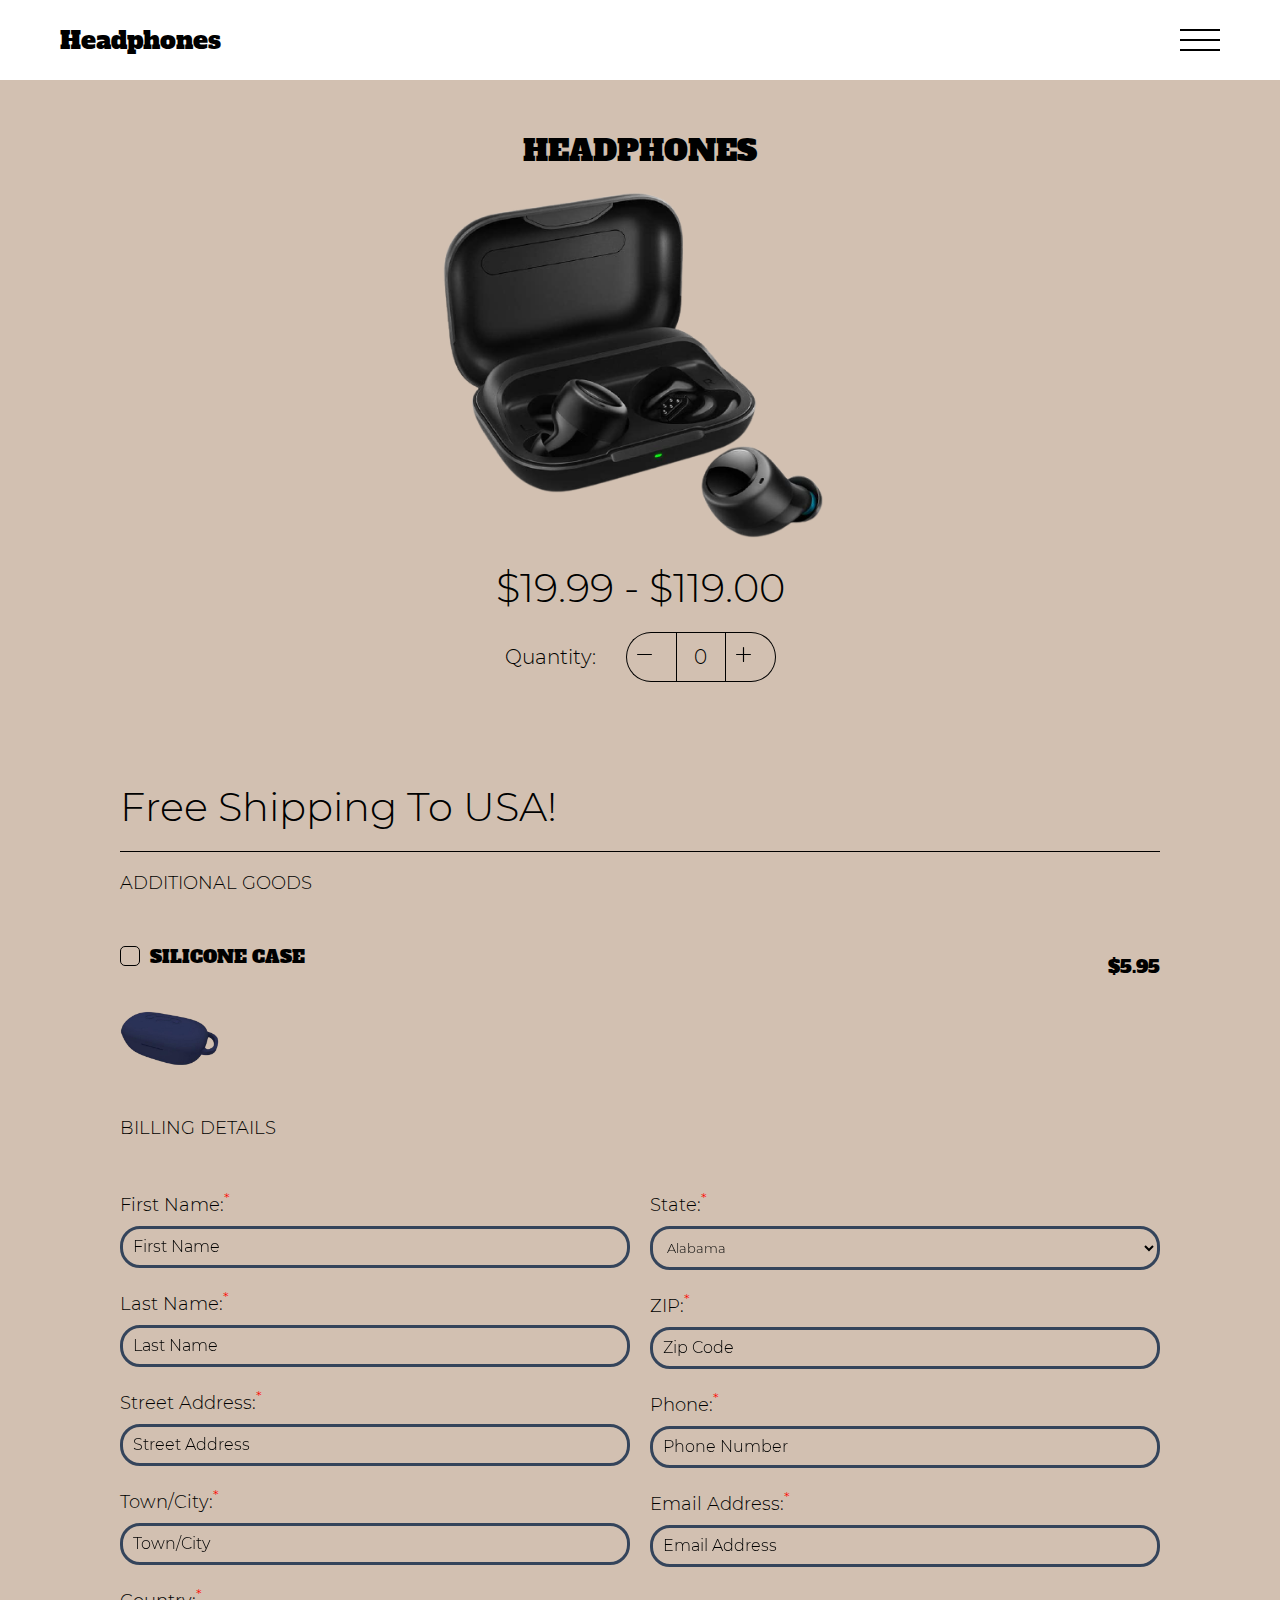
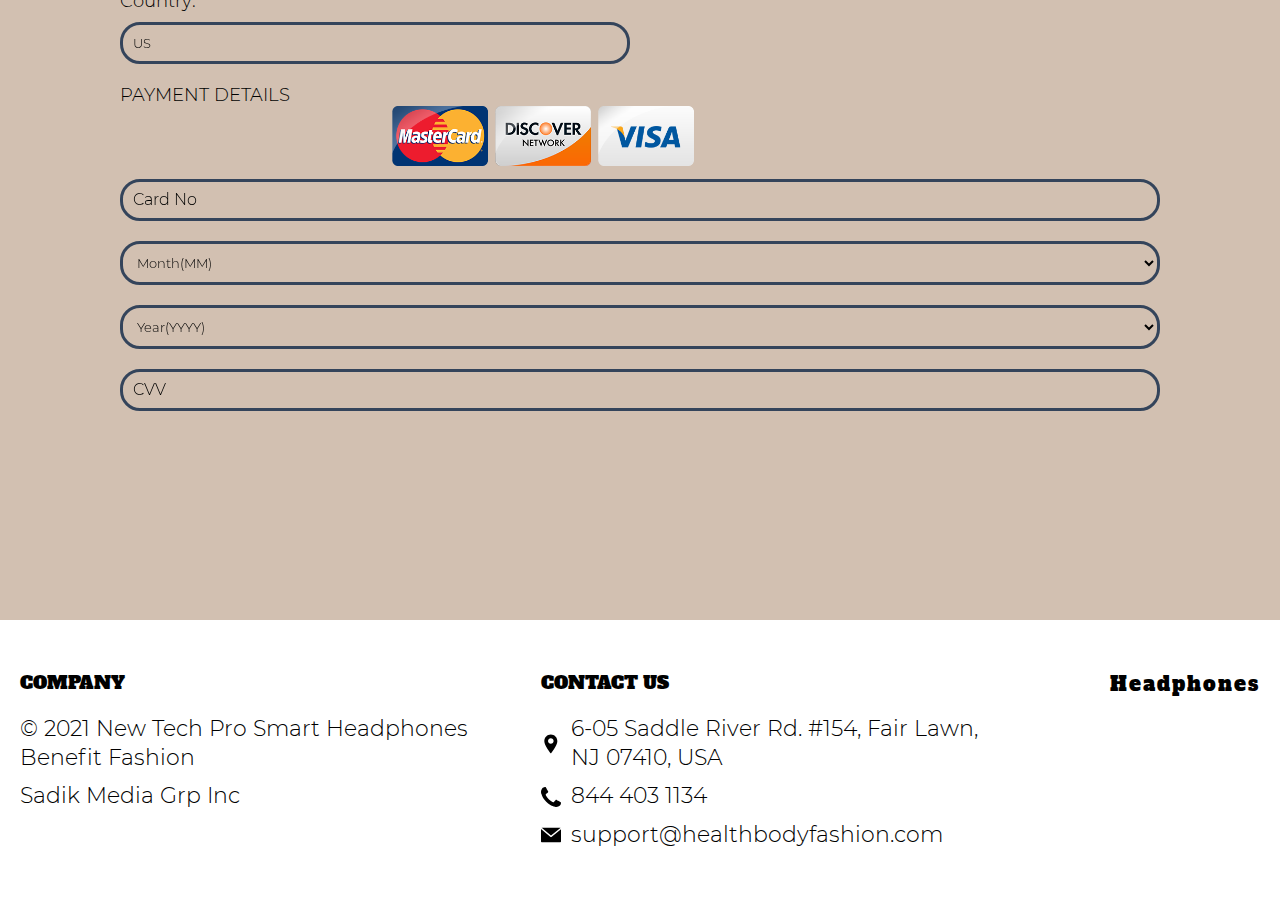
==== buy.html @ 6a96fecc "+" ====
<!DOCTYPE html>
<html lang="en">
  <head>
    <meta charset="UTF-8" />
    <meta http-equiv="X-UA-Compatible" content="IE=edge" />
    <meta name="viewport" content="width=device-width, initial-scale=1.0" />
    <link rel="stylesheet" href="./css/style.css" />
    <title>Headphones</title>
  </head>

  <body>
    <div class="popup__overlay js_popup__overlay">
      <div class="popup">
        <div class="popup-content js_popup-content" data-id="terms">
          <div class="popup-content__top">
            <h1 class="sub-title">Terms & Conditions</h1>
            <button
              class="popup-content__btn js_popup-content-btn"
              data-btn="terms"
            >
              <span></span>
            </button>
          </div>
          <p class="text mb-0">
            <span class="bold">Shipping Prices</span>
          </p>
          <p class="text terms__text-sm-mb">
            <span class="bold">Silicone case</span>
            - $5.95
          </p>
          <p class="text mb-0">
            <span class="bold">Product Prices</span>
          </p>
          <p class="text mb-0">
            <span class="bold">1x New Headphones Fashion</span> - $19.99
      
          </p>
          <p class="text mb-0">
            <span class="bold">2x New Headphones Fashion</span> - $24.99
      
          </p>
          <p class="text mb-0">
            <span class="bold">3x New Headphones Fashion</span> - $35.32
      
          </p>
          <p class="text mb-0">
            <span class="bold">4x New Headphones Fashion</span> - $39.99
      
          </p>
          <p class="text mb-0">
            <span class="bold">5x New Headphones Fashion</span> - $43.98
      
          </p>
          <p class="text mb-0">
            <span class="bold">6x New Headphones Fashion</span> - $49.95
      
          </p>
          <p class="text mb-0">
            <span class="bold">7x New Headphones Fashion</span> - $69.99
      
          </p>
          <p class="text mb-0">
            <span class="bold">8x New Headphones Fashion</span> - $79.99
      
          </p>
          <p class="text mb-0">
            <span class="bold">9x New Headphones Fashion</span> - $84.41
      
          </p>
          <p class="text mb-0">
            <span class="bold">10x New Headphones Fashion</span> - $89.99
      
          </p>
          <p class="text mb-0">
            <span class="bold">11x New Headphones Fashion</span> - $109.00
        
          </p>
          <p class="text terms__text-sm-mb">
            <span class="bold">12x New Headphones Fashion</span> - $119.00
        
          </p>

          <p class="text terms__text--mb">
            You will see a charge from newtechprosmartwatchfa on your bank
            statement. Our Customer Service department reserves the right to
            offer promo codes for varied price points.
          </p>
          <p class="policy__subtitle">Member User Agreement</p>
          <p class="text">
            By placing an order through this website, you agree to the terms and
            conditions set for the below. Please read through these terms
            carefully before placing your order and print a copy for future
            reference. Please also read our Privacy Policy regarding personal
            information provided by you, which is incorporated herein by
            reference.
          </p>
          <p class="text">
            This website is operated by New Headphones Fashion. Throughout the
            site, the terms “we”, “us” and “our” refer to New Headphones
            Fashion. Beyond Perfect Pair Active Pro Health Tech offers this
            website, including all information, tools and services available
            from this site to you, the user, conditioned upon your acceptance of
            all terms, conditions, policies and notices stated here.
          </p>
          <p class="policy__subtitle">General Conditions</p>
          <p class="text">
            We reserve the right to refuse service to anyone for any reason at
            any time.<br />

            You understand that your content (not including credit card
            information), may be transferred unencrypted and involve (a)
            transmissions over various networks; and (b) changes to conform and
            adapt to technical requirements of connecting networks or devices.
            Credit card information is always encrypted during transfer over
            networks.
            <br />

            You agree not to reproduce, duplicate, copy, sell, resell or exploit
            any portion of the Service, use of the Service, or access to the
            Service or any contact on the website through which the service is
            provided, without express written permission by us.
            <br />

            The headings used in this agreement are included for convenience
            only and will not limit or otherwise affect these Terms.
          </p>
          <p class="policy__subtitle">
            Accuracy, Completeness and Timeliness of Information
          </p>
          <p class="text">
            We are not responsible if information made available on this site is
            not accurate, complete or current. The material on this site is
            provided for general information only and should not be relied upon
            or used as the sole basis for making decisions without consulting
            primary, more accurate, more complete or more timely sources of
            information. Any reliance on the material on this site is at your
            own risk.
            <br />

            This site may contain certain historical information. Historical
            information, necessarily, is not current and is provided for your
            reference only. We reserve the right to modify the contents of this
            site at any time, but we have no obligation to update any
            information on our site. You agree that it is your responsibility to
            monitor changes to our site.
          </p>
          <p class="policy__subtitle">
            Modifications to the Service and Prices
          </p>
          <p class="text">
            Prices for our products are subject to change without notice.<br />
            We reserve the right at any time to modify or discontinue the
            Service (or any part or content thereof) without notice at any
            time.<br />
            We shall not be liable to you or to any third-party for any
            modification, price change, suspension or discontinuance of the
            Service.
          </p>
          <p class="policy__subtitle">Products or Services (If Applicable)</p>
          <p class="text">
            Certain products or services may be available exclusively online
            through the website. These products or services may have limited
            quantities and are subject to return or exchange only according to
            our Return Policy.<br />
            We have made every effort to display as accurately as possible the
            colors and images of our products that appear at the store. We
            cannot guarantee that your computer monitor’s display of any color
            will be accurate.<br />
            We reserve the right, but are not obligated, to limit the sales of
            our products or Services to any person, geographic region or
            jurisdiction. We may exercise this right on a case-by-case basis. We
            reserve the right to limit the quantities of any products or
            services that we offer. All descriptions of products or product
            pricing are subject to change at anytime without notice, at the sole
            discretion of us. We reserve the right to discontinue any product at
            any time. Any offer for any product or service made on this site is
            void where prohibited.<br />
            We do not warrant that the quality of any products, services,
            information, or other material purchased or obtained by you will
            meet your expectations, or that any errors in the Service will be
            corrected.
          </p>
          <p class="policy__subtitle">Shipping Terms</p>
          <p class="text">
            Orders are generally shipped within 2 business days (Monday through
            Friday) using USPS standard mail service. Shipping time is estimated
            to be 3-5 business days. Please be advised that shipments are not
            sent on Saturdays, Sundays, or any Holidays. New Headphones Fashion
            does not guarantee specific arrival dates or times.
          </p>
          <p class="policy__subtitle">Credit Card Descriptor</p>
          <p class="text">
            By ordering Products from us, You authorize us to charge your credit
            card accordingly. Please be aware that the descriptor (or subject
            line) that appears on your credit card statement will appear as
            <i>newtechprosmartwatchfa</i>. If You have any questions about the
            descriptor on Your credit card statement, please contact our
            customer service department.
          </p>
          <p class="policy__subtitle">Return Policy</p>
          <p class="text">
            In order to obtain your refund, contact customer service by phone
            and obtain an RMA (Return Merchandise Authorization) number to place
            on your package. Write this number on the outside of the shipping
            package, and send the product back to our fulfillment center at the
            address listed below, within thirty (30) days of the date you
            originally ordered the product. In order for your refund to be
            processed the product must arrive at our fulfillment facility within
            thirty (30) days of the original purchase date. You pay for return
            shipping. This fee will be taken out of the refund issued. Once our
            fulfillment center has received the package and relayed the correct
            information to us, you will be issued a refund. Your refund will be
            credited back to your bank account, and may take up to 3-5 business
            days to show in your statement, depending on the speed of the
            processing bank.
          </p>
          <p class="policy__subtitle">Return Address</p>
          <p class="text">3071 Nw 107th Ave, Doral, FL, 33172 USA</p>
          <p class="policy__subtitle">Refund Policy</p>
          <p class="text">
            We refund all cases of fraud and unauthorized transactions included
            shipping and handling charges. Call 844 403 1134 to obtain a refund.
            Additional refunds are issued at the discretion of the company.
            Customers are restricted to receiving a single refund per product
            ordered. Repetitive refunds are not permitted unless the product, as
            delivered to you, is defective. We reserve the right to refuse a
            refund to any customer who repeatedly requests refunds or who, in
            our judgment, requests refunds in bad faith. In order to process
            your refund, you must supply us with your name and delivery address.
            If you provide us with insufficient or incorrect information your
            refund will be delayed. Once a refund has been approved please allow
            for up to 10 days for the refund to be applied. Depending on the
            bank that issues the credit card, your refund can take up to ten
            (10) days to appear on your credit card statement. If you have any
            questions about whether a refund has been issued by us, please call
            Our customer service department. Shipping and handling costs are not
            refundable.
          </p>
          <p class="policy__subtitle">
            Accuracy of Billing and Account Information
          </p>
          <p class="text">
            We reserve the right to refuse any order you place with us. We may,
            in our sole discretion, limit or cancel quantities purchased per
            person, per household or per order. These restrictions may include
            orders placed by or under the same customer account, the same credit
            card, and/or orders that use the same billing and/or shipping
            address. In the event that we make a change to or cancel an order,
            we may attempt to notify you by contacting the e-mail and/or billing
            address/phone number provided at the time the order was made. We
            reserve the right to limit or prohibit orders that, in our sole
            judgment, appear to be placed by dealers, resellers or distributors.
          </p>
          <p class="text">
            You agree to provide current, complete and accurate purchase and
            account information for all purchases made at our store. You agree
            to promptly update your account and other information, including
            your email address and credit card numbers and expiration dates, so
            that we can complete your transactions and contact you as needed.
          </p>
          <p class="text">For more detail, please review our Returns Policy.</p>
          <p class="policy__subtitle">Optional Tools</p>
          <p class="text">
            We may provide you with access to third-party tools over which we
            neither monitor nor have any control nor input.<br />
            You acknowledge and agree that we provide access to such tools ”as
            is” and “as available” without any warranties, representations or
            conditions of any kind and without any endorsement. We shall have no
            liability whatsoever arising from or relating to your use of
            optional third-party tools.<br />
            Any use by you of optional tools offered through the site is
            entirely at your own risk and discretion and you should ensure that
            you are familiar with and approve of the terms on which tools are
            provided by the relevant third-party provider(s).<br />
            We may also, in the future, offer new services and/or features
            through the website (including, the release of new tools and
            resources). Such new features and/or services shall also be subject
            to these Terms of Service.
          </p>
          <p class="policy__subtitle">Third-party Links</p>
          <p class="text">
            Certain content, products and services available via our Service may
            include materials from third-parties.<br />
            Third-party links on this site may direct you to third-party
            websites that are not affiliated with us. We are not responsible for
            examining or evaluating the content or accuracy and we do not
            warrant and will not have any liability or responsibility for any
            third-party materials or websites, or for any other materials,
            products, or services of third-parties.<br />
            We are not liable for any harm or damages related to the purchase or
            use of goods, services, resources, content, or any other
            transactions made in connection with any third-party websites.
            Please review carefully the third-party’s policies and practices and
            make sure you understand them before you engage in any transaction.
            Complaints, claims, concerns, or questions regarding third-party
            products should be directed to the third-party.
          </p>
          <p class="policy__subtitle">
            User Comments, Feedback and Other Submissions
          </p>
          <p class="text">
            If, at our request, you send certain specific submissions (for
            example contest entries) or without a request from us you send
            creative ideas, suggestions, proposals, plans, or other materials,
            whether online, by email, by postal mail, or otherwise
            (collectively, ‘comments’), you agree that we may, at any time,
            without restriction, edit, copy, publish, distribute, translate and
            otherwise use in any medium any comments that you forward to us. We
            are and shall be under no obligation (1) to maintain any comments in
            confidence; (2) to pay compensation for any comments; or (3) to
            respond to any comments.<br />
            We may, but have no obligation to, monitor, edit or remove content
            that we determine in our sole discretion are unlawful, offensive,
            threatening, libelous, defamatory, pornographic, obscene or
            otherwise objectionable or violates any party’s intellectual
            property or these Terms of Service.<br />
            You agree that your comments will not violate any right of any
            third-party, including copyright, trademark, privacy, personality or
            other personal or proprietary right. You further agree that your
            comments will not contain libelous or otherwise unlawful, abusive or
            obscene material, or contain any computer virus or other malware
            that could in any way affect the operation of the Service or any
            related website. You may not use a false e-mail address, pretend to
            be someone other than yourself, or otherwise mislead us or
            third-parties as to the origin of any comments. You are solely
            responsible for any comments you make and their accuracy. We take no
            responsibility and assume no liability for any comments posted by
            you or any third-party.
          </p>
          <p class="policy__subtitle">Personal Information</p>
          <p class="text">
            Your submission of personal information through the store is
            governed by our Privacy Policy. View our
            <a class="policy__link" href="./policy.html">Privacy Policy</a>.
          </p>
          <p class="policy__subtitle">Errors, Inaccuracies and Omissions</p>
          <p class="text">
            Occasionally there may be information on our site or in the Service
            that contains typographical errors, inaccuracies or omissions that
            may relate to product descriptions, pricing, promotions, offers,
            product shipping charges, transit times and availability. We reserve
            the right to correct any errors, inaccuracies or omissions, and to
            change or update information or cancel orders if any information in
            the Service or on any related website is inaccurate at any time
            without prior notice (including after you have submitted your
            order).<br />
            We undertake no obligation to update, amend or clarify information
            in the Service or on any related website, including without
            limitation, pricing information, except as required by law. No
            specified update or refresh date applied in the Service or on any
            related website, should be taken to indicate that all information in
            the Service or on any related website has been modified or updated.
          </p>
          <p class="policy__subtitle">Prohibited Uses</p>
          <p class="text">
            In addition to other prohibitions as set forth in the Terms of
            Service, you are prohibited from using the site or its content: (a)
            for any unlawful purpose; (b) to solicit others to perform or
            participate in any unlawful acts; (c) to violate any international,
            federal, provincial or state regulations, rules, laws, or local
            ordinances; (d) to infringe upon or violate our intellectual
            property rights or the intellectual property rights of others; (e)
            to harass, abuse, insult, harm, defame, slander, disparage,
            intimidate, or discriminate based on gender, sexual orientation,
            religion, ethnicity, race, age, national origin, or disability; (f)
            to submit false or misleading information; (g) to upload or transmit
            viruses or any other type of malicious code that will or may be used
            in any way that will affect the functionality or operation of the
            Service or of any related website, other websites, or the Internet;
            (h) to collect or track the personal information of others; (i) to
            spam, phish, pharm, pretext, spider, crawl, or scrape; (j) for any
            obscene or immoral purpose; or (k) to interfere with or circumvent
            the security features of the Service or any related website, other
            websites, or the Internet. We reserve the right to terminate your
            use of the Service or any related website for violating any of the
            prohibited uses.
          </p>
          <p class="policy__subtitle">
            Disclaimer of Warranties; Limitation of Liability
          </p>
          <p class="text">
            We do not guarantee, represent or warrant that your use of our
            service will be uninterrupted, timely, secure or error-free.<br />
            We do not warrant that the results that may be obtained from the use
            of the service will be accurate or reliable.<br />
            You agree that from time to time we may remove the service for
            indefinite periods of time or cancel the service at any time,
            without notice to you.<br />
            You expressly agree that your use of, or inability to use, the
            service is at your sole risk. The service and all products and
            services delivered to you through the service are (except as
            expressly stated by us) provided ‘as is’ and ‘as available’ for your
            use, without any representation, warranties or conditions of any
            kind, either express or implied, including all implied warranties or
            conditions of merchantability, merchantable quality, fitness for a
            particular purpose, durability, title, and non-infringement.<br />
            In no case shall New Headphones Fashion, our directors, officers,
            employees, affiliates, agents, contractors, interns, suppliers,
            service providers or licensors be liable for any injury, loss,
            claim, or any direct, indirect, incidental, punitive, special, or
            consequential damages of any kind, including, without limitation
            lost profits, lost revenue, lost savings, loss of data, replacement
            costs, or any similar damages, whether based in contract, tort
            (including negligence), strict liability or otherwise, arising from
            your use of any of the service or any products procured using the
            service, or for any other claim related in any way to your use of
            the service or any product, including, but not limited to, any
            errors or omissions in any content, or any loss or damage of any
            kind incurred as a result of the use of the service or any content
            (or product) posted, transmitted, or otherwise made available via
            the service, even if advised of their possibility. Because some
            states or jurisdictions do not allow the exclusion or the limitation
            of liability for consequential or incidental damages, in such states
            or jurisdictions, our liability shall be limited to the maximum
            extent permitted by law.
          </p>
          <p class="policy__subtitle">Indemnification</p>
          <p class="text">
            You agree to indemnify, defend and hold harmless New Headphones
            Fashion and our parent, subsidiaries, affiliates, partners,
            officers, directors, agents, contractors, licensors, service
            providers, subcontractors, suppliers, interns and employees,
            harmless from any claim or demand, including reasonable attorneys’
            fees, made by any third-party due to or arising out of your breach
            of these Terms of Service or the documents they incorporate by
            reference, or your violation of any law or the rights of a
            third-party.
          </p>
          <p class="policy__subtitle">Severability</p>
          <p class="text">
            In the event that any provision of these Terms of Service is
            determined to be unlawful, void or unenforceable, such provision
            shall nonetheless be enforceable to the fullest extent permitted by
            applicable law, and the unenforceable portion shall be deemed to be
            severed from these Terms of Service, such determination shall not
            affect the validity and enforceability of any other remaining
            provisions.
          </p>
          <p class="policy__subtitle">Termination</p>
          <p class="text">
            The obligations and liabilities of the parties incurred prior to the
            termination date shall survive the termination of this agreement for
            all purposes.<br />
            These Terms of Service are effective unless and until terminated by
            either you or us. You may terminate these Terms of Service at any
            time by notifying us that you no longer wish to use our Services, or
            when you cease using our site.<br />
            If in our sole judgment you fail, or we suspect that you have
            failed, to comply with any term or provision of these Terms of
            Service, we also may terminate this agreement at any time without
            notice and you will remain liable for all amounts due up to and
            including the date of termination; and/or accordingly may deny you
            access to our Services (or any part thereof).
          </p>
          <p class="policy__subtitle">Entire Agreement</p>
          <p class="text">
            The failure of us to exercise or enforce any right or provision of
            these Terms of Service shall not constitute a waiver of such right
            or provision.<br />
            These Terms of Service and any policies or operating rules posted by
            us on this site or in respect to The Service constitutes the entire
            agreement and understanding between you and us and govern your use
            of the Service, superseding any prior or contemporaneous agreements,
            communications and proposals, whether oral or written, between you
            and us (including, but not limited to, any prior versions of the
            Terms of Service).<br />
            Any ambiguities in the interpretation of these Terms of Service
            shall not be construed against the drafting party.
          </p>
          <p class="policy__subtitle">Governing Law</p>
          <p class="text">
            These Terms of Service and any separate agreements whereby we
            provide you Services shall be governed by and construed in
            accordance with the laws of WV.
          </p>
          <p class="policy__subtitle">Changes to Terms of Service</p>
          <p class="text">
            You can review the most current version of the Terms of Service at
            any time at this page.<br />
            We reserve the right, at our sole discretion, to update, change or
            replace any part of these Terms of Service by posting updates and
            changes to our website. It is your responsibility to check our
            website periodically for changes. Your continued use of or access to
            our website or the Service following the posting of any changes to
            these Terms of Service constitutes acceptance of those changes.
          </p>
          <p class="policy__subtitle">Contact Information</p>
          <p class="text">
            Questions about the Terms of Service should be sent to us at
            <a
              target="_blank"
              class="policy__link"
              href="mailto:support@newcreamfashion.com"
              >support@newcreamfashion.com
            </a>
          </p>
        </div>
        <div class="popup-content js_popup-content" data-id="policy">
          <div class="popup-content__top">
            <h1 class="sub-title">Privacy policy</h1>
            <button
              class="popup-content__btn js_popup-content-btn"
              data-btn="policy"
            >
              <span></span>
            </button>
          </div>
          <p class="text">
            Thank you for visiting our Web site. This offer if only available to
            U.S. residents. Your personal data will be processed by us in the
            U.S.
          </p>
          <h2 class="policy__subtitle">
            Information Collection and Use of Collected Information
          </h2>
          <p class="policy__subtitle">Website Visitors</p>
          <p class="text">
            We may collect certain non-personally identifiable information when
            you visit many of our Web pages, such as the type of browser you are
            using (e.g., Netscape, Internet Explorer), the type of operating
            system you are using, (e.g., Windows 2000, XP, VISTA or Mac OS), and
            the domain name of your Internet service provider (e.g., America
            Online, Earthlink).
          </p>
          <p class="policy__subtitle">Website Customers</p>
          <p class="text">
            In order to purchase products or services from us, we require that
            you provide us with certain personally identifiable information. The
            types of personally identifiable information that may be collected
            at this site include: name, address, e-mail address, telephone
            number, mobile phone number and MSISDN (mobile station integrated
            services digital network number), credit card and billing
            information (but never release this information), download history,
            customer generated content and/or information about your interests
            in and use of various products, programs, and services.
          </p>
          <p class="policy__subtitle">SMS Messages</p>
          <p class="text">
            Our Services feature the distribution of content to your cellular
            phone, and by registering with us, you agree to receive SMS messages
            to your phone, including messages regarding Services you request,
            account status updates, and occasional SMS newsletters. You will
            also have the opportunity to opt-in and receive surveys and
            promotional content by our affiliates. You may opt out of our SMS
            newsletter by sending an email or by responding to the SMS
            newsletter indicating that you would like to unsubscribe.
          </p>
          <p class="text">
            In addition, we may disclose personally identifiable information
            collected about you at this site in the following instances:
          </p>
          <p class="text">
            Legal Action: We may disclose information about our users, including
            personally identifiable information, when requested by governmental
            or quasi-governmental authorities conducting an investigation,
            hearing or the like, to verify or enforce compliance with the
            policies governing our Web Site and applicable laws, or to protect
            against misuse or unauthorized use of our Web Site. We also may
            disclose user information whenever we believe disclosure is
            necessary to limit our legal liability; to protect or defend our
            rights or property; or protect the safety, rights, or property of
            our users.
          </p>
          <p class="policy__subtitle">Your Choices</p>
          <p class="text">
            As noted above, we may use the personally identifiable information
            we collect from you online to provide you with opportunities to
            offer you products and services that may be of interest to you. If
            you would like to opt out of future promotional materials from us,
            you may indicate this preference by following the unsubscribe
            instructions at the end of such e-mail communications. You may not
            opt out of service-related notifications.
          </p>
          <p class="policy__subtitle">Cookies</p>
          <p class="text">
            To enhance your experience with our site, we may use "cookies" on
            our Web Site. Cookies are alphanumeric identifiers that we transfer
            to your computer's hard drive through your Web browser to enable our
            systems to recognize your browser and to provide features. Cookies,
            by themselves, do not tell us your e-mail address or other
            personally identifiable information unless you choose to provide
            this information to us by, for example, registering at our Web Site.
            However, once you have become a Customer and furnish the site with
            personally identifiable information, this information may be linked
            to the data stored in the cookie.
          </p>
          <p class="text">
            We use cookies to understand site usage and to improve the content
            and offerings on our site. For example, we may use cookies to
            personalize your experience at our Web pages (e.g., to recognize you
            when you return to our site). You may adjust your browser to reject
            cookies from us or from any other Web Site. Please consult the
            "Help" section of your browser for more information. However,
            certain areas of our site can be accessed only in conjunction with
            cookies or similar devices and you should be aware that disabling
            cookies or similar devices might prevent you from accessing some of
            our content.
          </p>
          <p class="policy__subtitle">Data Security</p>
          <p class="text">
            We have put in place certain physical, electronic, and managerial
            procedures to help prevent unauthorized access and maintain data
            security. Payments are processed using secure 256-bit SSL
            Encryption. We will not share, trade or sell credit card information
            or personal information to any third party providers. However, due
            to the open nature of Internet communications, we cannot guarantee
            that communications between you and our organization will be free
            from unauthorized access by third parties. Visitors of the Website
            and Customers use the site at their own risk.
          </p>
          <p class="policy__subtitle">Changes to This Privacy Policy</p>
          <p class="text">
            We may, from time to time, update this privacy notice and such
            changes shall be effectively immediately and without further notice
            to you.
          </p>
          <p class="policy__subtitle">Questions/Concerns?</p>
          <p class="text">
            If you have any questions, comments, or concerns regarding our
            privacy policy, please contact us at:<br />
            Email:
            <a
              target="_blank"
              class="policy__link"
              href="mailto:support@healthbodyfashion.com"
              >support@healthbodyfashion.com
            </a>
            <br />
            Phone:
            <a class="policy__link" href="tel:844 403 1134">844 403 1134</a>
          </p>
        </div>
      </div>
    </div>
    <div class="main-wrapper">
      <div class="header__wrapper buy__header-wrapper">
        <header class="header">
          <a href="./index.html" class="logo">Headphones</a>
          <button class="menu__btn js_menu__btn">
            <span></span>
          </button>
          <div class="menu js_menu">
            <nav class="nav">
              <ul class="nav__list">
                <li class="nav__item">
                  <a href="./index.html" class="nav__link">Home</a>
                </li>
                <li class="nav__item">
                  <a href="./contact.html" class="nav__link">Contact us</a>
                </li>
                <li class="nav__item">
                  <button
                    class="nav__link nav__btn js_nav-btn"
                    data-btn-id="terms"
                  >
                    Terms & Conditions
                  </button>
                </li>
                <li class="nav__item">
                  <button
                    class="nav__link nav__btn js_nav-btn"
                    data-btn-id="policy"
                  >
                    Privacy Policy
                  </button>
                </li>
              </ul>
            </nav>
          </div>
        </header>
      </div>
      <div class="bg buy__wrapper">
        <div class="container">
          <section class="buy">
            <h1 class="sub-title">Headphones</h1>
            <div class="buy__flex">
              <img src="./img/img6.png" class="buy__img" />
              <div class="buy__text-block">
                <h2 class="buy__title">
                  <span style="display: inline-block" class="js_price"
                    >$19.99 - $119.00</span
                  >
                  <span
                    style="margin-bottom: 0"
                    class="buy__title buy__title--cross js_original"
                  ></span>
                </h2>
                <h2 class="buy__title buy__title-accent js_save"></h2>
                <div id="quantity" class="quantity">
                  <label class="quantity_label"
                    >Quantity:
                    <div class="quantity_label-box">
                      <div
                        class="
                          quantity_label-btn quantity_label-prev
                          js_quantity_prev
                        "
                      >
                        <svg
                          xmlns="http://www.w3.org/2000/svg"
                          xmlns:xlink="http://www.w3.org/1999/xlink"
                          x="0px"
                          y="0px"
                          viewBox="0 0 512 512"
                          style="enable-background: new 0 0 512 512"
                          xml:space="preserve"
                        >
                          <g>
                            <g>
                              <path
                                d="M492,236H20c-11.046,0-20,8.954-20,20c0,11.046,8.954,20,20,20h472c11.046,0,20-8.954,20-20S503.046,236,492,236z"
                              />
                            </g>
                          </g>
                        </svg>
                      </div>
                      <input
                        type="number"
                        min="0"
                        size="3"
                        maxlength="3"
                        class="quantity__input js_quantity"
                        value="0"
                        data-line-id="1"
                        max="10"
                      />
                      <div
                        class="
                          quantity_label-btn quantity_label-next
                          js_quantity_next
                        "
                      >
                        <svg
                          xmlns="http://www.w3.org/2000/svg"
                          xmlns:xlink="http://www.w3.org/1999/xlink"
                          x="0px"
                          y="0px"
                          viewBox="0 0 512 512"
                          style="enable-background: new 0 0 512 512"
                          xml:space="preserve"
                        >
                          <g>
                            <g>
                              <path
                                d="M492,236H276V20c0-11.046-8.954-20-20-20c-11.046,0-20,8.954-20,20v216H20c-11.046,0-20,8.954-20,20s8.954,20,20,20h216
			                                    v216c0,11.046,8.954,20,20,20s20-8.954,20-20V276h216c11.046,0,20-8.954,20-20C512,244.954,503.046,236,492,236z"
                              />
                            </g>
                          </g>
                        </svg>
                      </div>
                    </div>
                  </label>
                </div>
                <p class="error-message js_error-message">
                  Buy More and Save! Limited to 12 Only
                </p>
              </div>
            </div>
            <div class="main-form__wrapper">
              <div class="form__wrapper">
                <div class="form">
                  <h3 class="form__title">Free Shipping To USA!</h3>

                  <div>
                    <h3 class="form__subtitle">Additional goods</h3>
                    
                    <div class="case-block">
                      <div class="checkbox__label-wrap">
                        <div>
                          <input class="checkbox js_additional" type="checkbox" id="additional__checkbox" />
                          <label class="checkbox__label" for="additional__checkbox"><span class="bold">Silicone case</span></label>
                        </div>
                        <div class="label-block">
                          <span class="bold">$5.95</span>
                        </div>
                      </div>
                      <img src="./img/case.png" alt="silicone case" class="silicone_case_img" />
                    </div>


                  </div>
                </div>
              </div>

              <form class="order-form" id="order_form">
                <h3 class="form__subtitle">Billing Details</h3>
                <div class="fl-form">
                  <div class="form_group-flex">
                    <div class="form-group_block">
                      <div class="form-group">
                        <label>
                          <span>First Name:<sup>*</sup></span>
                          <input
                            type="text"
                            class="form-control"
                            name="firstName"
                            placeholder="First Name"
                            value=""
                          />
                        </label>
                      </div>

                      <div class="form-group">
                        <label>
                          <span>Last Name:<sup>*</sup></span>
                          <input
                            type="text"
                            class="form-control"
                            name="lastName"
                            placeholder="Last Name"
                            value=""
                          />
                        </label>
                      </div>

                      <div class="form-group">
                        <label
                          ><span>Street Address:<sup>*</sup></span>
                          <input
                            type="text"
                            class="form-control"
                            name="shippingAddress1"
                            placeholder="Street Address"
                            value=""
                          />
                        </label>
                      </div>
                      <div class="form-group">
                        <label
                          ><span>Town/City:<sup>*</sup></span>
                          <input
                            type="text"
                            class="form-control"
                            name="shippingCity"
                            placeholder="Town/City"
                            value=""
                          />
                        </label>
                      </div>
                      <div class="form-group">
                        <label
                          ><span>Country:<sup>*</sup></span>
                          <input
                            type="text"
                            class="form-control"
                            name="shippingCountry"
                            placeholder="Country"
                            value="US"
                            readonly
                          />
                        </label>
                      </div>
                    </div>
                    <div class="form-group_block">
                      <div class="form-group">
                        <label
                          ><span>State:<sup>*</sup></span></label
                        >

                        <select
                          name="shippingState"
                          id="shipping_state"
                          class="form-control"
                          autocomplete="address-level1"
                          data-placeholder="State / Province"
                          data-input-classes=""
                          placeholder="State / Province"
                          tabindex="-1"
                          aria-hidden="true"
                        >
                          <option value="AL">Alabama</option>
                          <option value="AK">Alaska</option>
                          <option value="AZ">Arizona</option>
                          <option value="AR">Arkansas</option>
                          <option value="CA">California</option>
                          <option value="CO">Colorado</option>
                          <option value="CT">Connecticut</option>
                          <option value="DE">Delaware</option>
                          <option value="DC">District Of Columbia</option>
                          <option value="FL">Florida</option>
                          <option value="GA">Georgia</option>
                          <option value="HI">Hawaii</option>
                          <option value="ID">Idaho</option>
                          <option value="IL">Illinois</option>
                          <option value="IN">Indiana</option>
                          <option value="IA">Iowa</option>
                          <option value="KS">Kansas</option>
                          <option value="KY">Kentucky</option>
                          <option value="LA">Louisiana</option>
                          <option value="ME">Maine</option>
                          <option value="MD">Maryland</option>
                          <option value="MA">Massachusetts</option>
                          <option value="MI">Michigan</option>
                          <option value="MN">Minnesota</option>
                          <option value="MS">Mississippi</option>
                          <option value="MO">Missouri</option>
                          <option value="MT">Montana</option>
                          <option value="NE">Nebraska</option>
                          <option value="NV">Nevada</option>
                          <option value="NH">New Hampshire</option>
                          <option value="NJ">New Jersey</option>
                          <option value="NM">New Mexico</option>
                          <option value="NY">New York</option>
                          <option value="NC">North Carolina</option>
                          <option value="ND">North Dakota</option>
                          <option value="OH">Ohio</option>
                          <option value="OK">Oklahoma</option>
                          <option value="OR">Oregon</option>
                          <option value="PA">Pennsylvania</option>
                          <option value="RI">Rhode Island</option>
                          <option value="SC">South Carolina</option>
                          <option value="SD">South Dakota</option>
                          <option value="TN">Tennessee</option>
                          <option value="TX">Texas</option>
                          <option value="UT">Utah</option>
                          <option value="VT">Vermont</option>
                          <option value="VA">Virginia</option>
                          <option value="WA">Washington</option>
                          <option value="WV">West Virginia</option>
                          <option value="WI">Wisconsin</option>
                          <option value="WY">Wyoming</option>
                        </select>
                      </div>
                      <div class="form-group">
                        <label
                          ><span>ZIP:<sup>*</sup></span>
                          <input
                            type="text"
                            class="form-control"
                            name="shippingZip"
                            placeholder="Zip Code"
                            maxlength="5"
                            onkeyup="javascript:this.value=this.value.replace(/[^0-9]/g,'');"
                            value=""
                          />
                        </label>
                      </div>
                      <div class="form-group">
                        <label
                          ><span>Phone:<sup>*</sup></span>
                          <input
                            type="tel"
                            class="form-control"
                            name="phone"
                            placeholder="Phone Number"
                            data-min-length="10"
                            data-max-length="15"
                            onkeyup="javascript:this.value=this.value.replace(/[^0-9]/g,'');"
                            maxlength="10"
                            value=""
                          />
                        </label>
                      </div>
                      <div class="form-group">
                        <label
                          ><span>Email Address:<sup>*</sup></span>
                          <input
                            type="email"
                            class="form-control"
                            name="email"
                            placeholder="Email Address"
                            value=""
                          />
                        </label>
                      </div>
                    </div>
                  </div>
                  <div class="payment">
                    <div class="payment-header">
                      <label>
                        <span for="radio1"></span>
                        <span class="form__subtitle">Payment Details</span>
                      </label>
                      <div class="img">
                        <img src="./img/mastercard.png" />
                        <img src="./img/discover.png" />
                        <img src="./img/visa.png" />
                      </div>
                    </div>
                    <div class="payment-form">
                      <div class="form-group_block">
                        <div class="form-group">
                          <input
                            type="tel"
                            class="form-control"
                            name="cc_no"
                            maxlength="16"
                            onkeyup="javascript:this.value=this.value.replace(/[^0-9]/g,'');"
                            value=""
                            placeholder="Card No"
                          />
                        </div>

                        <div class="form-group">
                          <select
                            class="form-control"
                            name="cc_month"
                            maxlength="2"
                            placeholder="Month(MM)"
                          >
                            <option value="" selected="selected">
                              Month(MM)
                            </option>
                            <option value="1">01</option>
                            <option value="2">02</option>
                            <option value="3">03</option>
                            <option value="4">04</option>
                            <option value="5">05</option>
                            <option value="6">06</option>
                            <option value="7">07</option>
                            <option value="8">08</option>
                            <option value="9">09</option>
                            <option value="10">10</option>
                            <option value="11">11</option>
                            <option value="12">12</option>
                          </select>
                        </div>
                      </div>
                      <div class="form-group_block">
                        <div class="form-group">
                          <select
                            class="form-control"
                            name="cc_year"
                            maxlength="4"
                            placeholder="Year(YYYY)"
                          >
                            <option value="" selected="selected">
                              Year(YYYY)
                            </option>
                            <option value="2021">2021</option>
                            <option value="2022">2022</option>
                            <option value="2023">2023</option>
                            <option value="2024">2024</option>
                            <option value="2025">2025</option>
                            <option value="2026">2026</option>
                            <option value="2027">2027</option>
                            <option value="2028">2028</option>
                            <option value="2029">2029</option>
                            <option value="2030">2030</option>
                            <option value="2031">2031</option>
                          </select>
                        </div>

                        <div class="form-group">
                          <input
                            type="tel"
                            class="form-control"
                            name="CVV"
                            maxlength="3"
                            onkeyup="javascript:this.value=this.value.replace(/[^0-9]/g,'');"
                            placeholder="CVV"
                            value=""
                          />
                        </div>
                      </div>
                    </div>
                  </div>
                </div>
                <div class="form-btn js_form-btn">
                  <div class="form__title-box js_form__title-box">
                    <p class="bold">Item</p>
                    <p class="bold">Amount</p>
                  </div>
                  <div class="label-block total js_total">
                    <span id="chosen" class="bold"> 
                      <span class="js_bottom-quantity"></span>
                      <span class="js_bottom-name"></span>
                  </span>
                    <span id="chosen_price" class="bold">$0.00</span>
                  </div>
                  <div id="silicone_case" class="form-pd">
                    <div class="label-block">
                      <span class="bold">Silicone case</span>
                      <span class="bold">$5.95</span>
                    </div>
                  </div>
                  <div id="total_block" class="form-pd js_total_1">
                    <div class="label-block label-block-fl">
                      <span class="bold"> Total</span>
                      <span id="total_1" class="bold">$0.00</span>
                    </div>
                  </div>
                  <br />
                  <br />
                  <div class="bottom-bottom-block js_bottom-bottom-block">
                    <div id="terms">
                      <input class="checkbox" type="checkbox" name="terms_text" id="terms_text" />
                      <label for="terms_text" style="display: inline" class="checkbox__label">
                        <div class="rules">
                          By placing an order with us, you agree to our full
                          <a class="policy__link" href="./terms.html">Terms And Conditions</a>
                          &
                          <a class="policy__link" href="./policy.html">Privacy Policy</a>, which explain that you will be
                          charged
                          <span id="terms_price">$0.00</span><span id="express_terms">
                            + $5.95 Silicone watch band
                          </span>
                          = <span id="total_2"> $0.00 </span><span id="handling">
                            (No Shipping and handling costs)</span>. To cancel your order, please call our Customer
                          Service toll free number at 844 403 1134 or email us
                          at
                          <a href="/cdn-cgi/l/email-protection" class="__cf_email__"
                            data-cfemail="abd8dedbdbc4d9dfebc5cedcdfcec8c3dbd9c4d8c6cad9dfdccadfc8c3cdcad8c3c2c4c585c8c4c685">[email&#160;protected]</a>
                          You will see a charge from newtechprosmartwatchfa on
                          your bank statement. Our Customer Service department
                          reserves the right to offer promo codes for varied
                          price points.
                        </div>
                      </label>
                    </div>
                    <br />
                    <input
                      type="submit"
                      id="place_order"
                      name=""
                      value="Place order"
                      class="btn hero__link form__btn"
                    />
                  </div>
                </div>
              </form>
            </div>
          </section>
        </div>
      </div>
    </div>
    <div class="footer__wrapper">
      <div class="container">
        <footer class="footer">
          <ul class="footer__list">
            <li class="footer__item">
              <ul class="footer__sublist">
                <li class="footer__subitem">
                  <h4 class="footer__title">Company</h4>
                </li>
                <li class="footer__subitem">
                  <p class="text footer__text">
                    © 2021 New Tech Pro Smart Headphones Benefit Fashion
                  </p>
                </li>
                <li class="footer__subitem">
                  <p class="text footer__text">Sadik Media Grp Inc</p>
                </li>
              </ul>
            </li>
            <li class="footer__item">
              <ul class="footer__sublist">
                <li class="footer__subitem">
                  <h4 class="footer__title">Contact us</h4>
                </li>
                <li class="footer__subitem">
                  <span class="text footer__text footer__icon-box">
                    <img
                      src="./img/placeholder.svg"
                      alt=""
                      class="footer__icon"
                    />
                    6-05 Saddle River Rd. #154, Fair Lawn, NJ 07410, USA</span
                  >
                </li>
                <li class="footer__subitem">
                  <a
                    href="tel:844 403 1134"
                    class="text footer__link footer__icon-box"
                  >
                    <img
                      src="./img/telephone.svg"
                      alt=""
                      class="footer__icon"
                    />
                    844 403 1134</a
                  >
                </li>
                <li class="footer__subitem">
                  <a
                    href="mailto:support@healthbodyfashion.com"
                    class="text footer__link footer__icon-box"
                  >
                    <img src="./img/email.svg" alt="" class="footer__icon" />
                    support@healthbodyfashion.com</a
                  >
                </li>
              </ul>
            </li>
          </ul>
          <a href="./index.html" class="footer__logo-link">Headphones</a>
        </footer>
      </div>
    </div>

    <script src="./js/form.js"></script>
    <script src="./js/menu.js"></script>
    <script src="./js/popup.js"></script>
  </body>
</html>
---- css/style.css ----
@import './fonts.css';
@import './vars.css';
@import './utils.css';
@import './header.css';
@import './footer.css';
@import './hero.css';
@import './about.css';
@import './info.css';
@import './policy.css';
@import './terms.css';
@import './contact.css';
@import './buy.css';
@import './ingredients.css';
@import './popup.css';
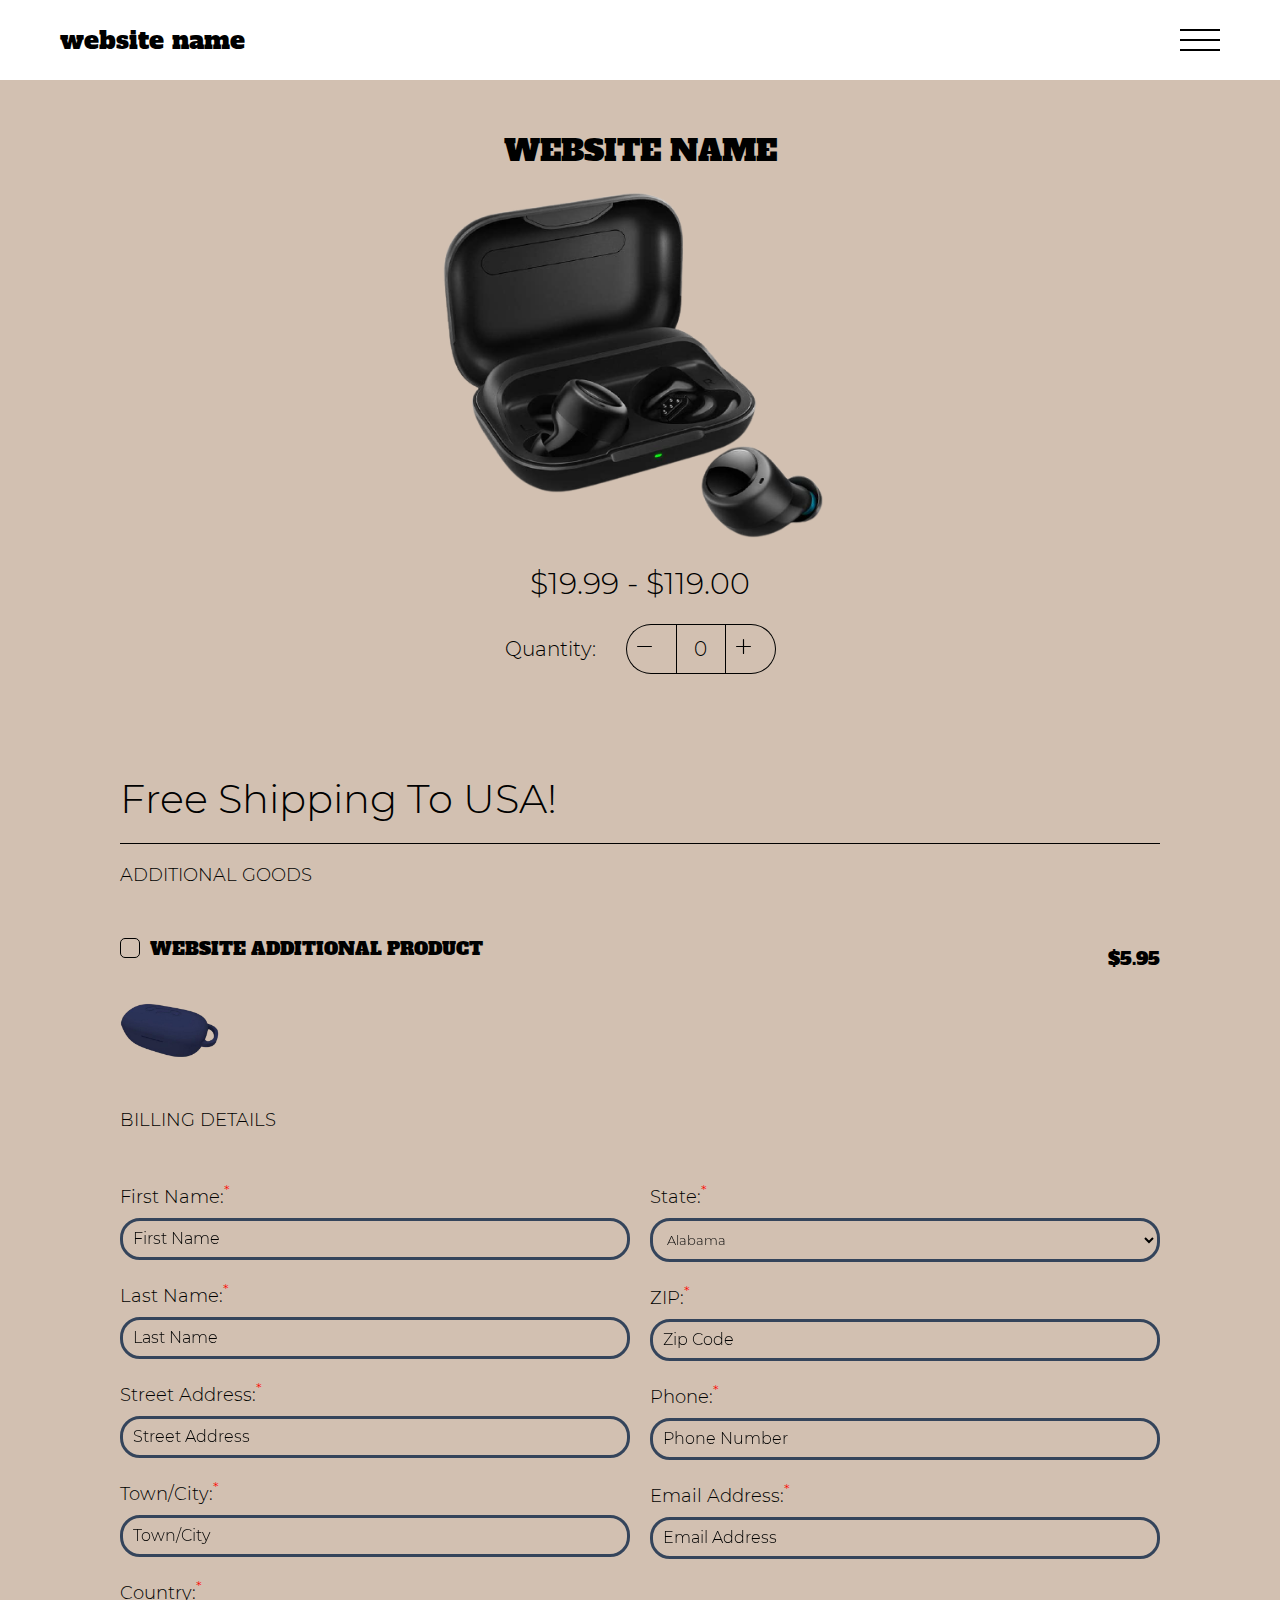
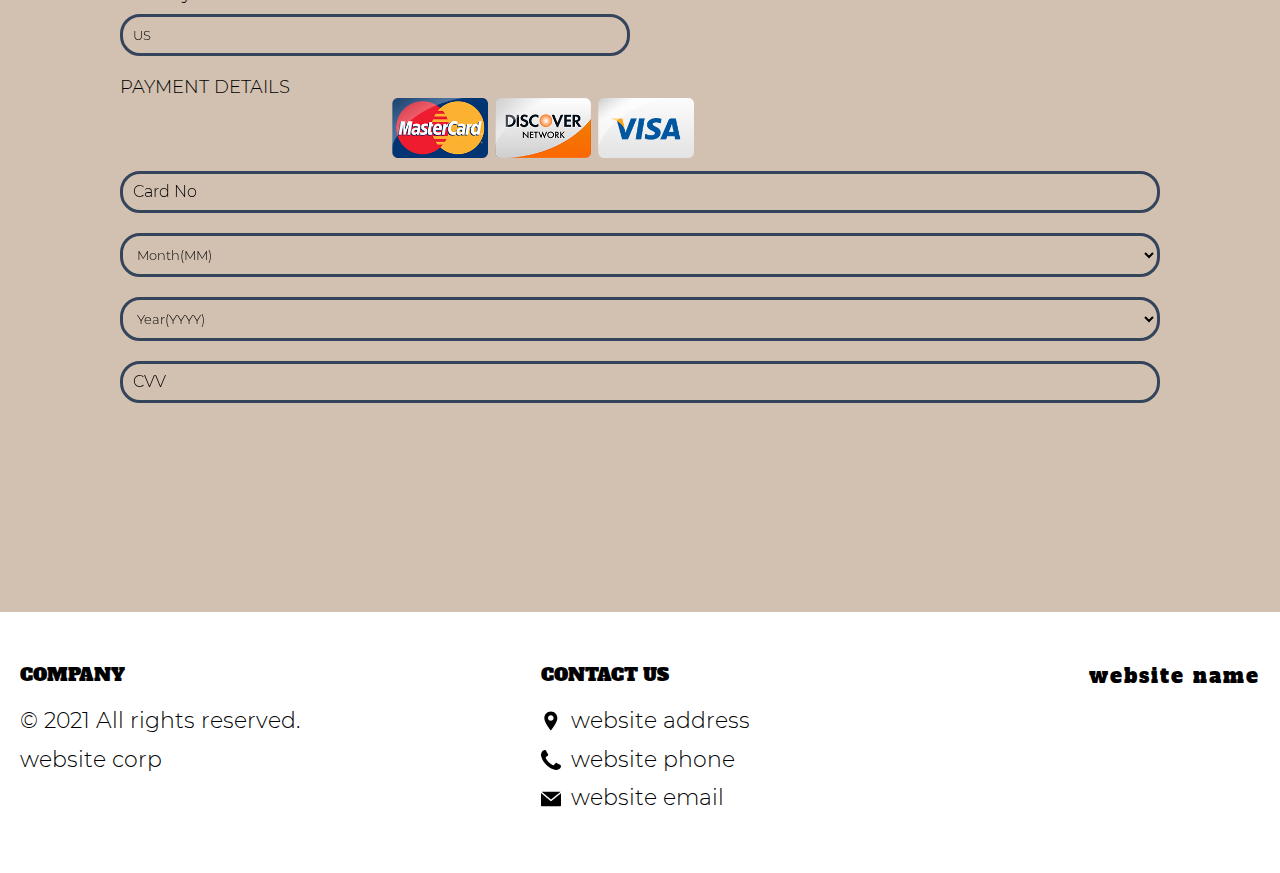
==== commit 8ec6ed91: "+" ====
--- a/buy.html
+++ b/buy.html
@@ -25,63 +25,63 @@
             <span class="bold">Shipping Prices</span>
           </p>
           <p class="text terms__text-sm-mb">
-            <span class="bold">Silicone case</span>
+            <span class="bold js_website-add"></span>
             - $5.95
           </p>
           <p class="text mb-0">
             <span class="bold">Product Prices</span>
           </p>
           <p class="text mb-0">
-            <span class="bold">1x New Headphones Fashion</span> - $19.99
+            <span class="bold">1x <span class="js_website-name"></span></span> - $19.99
       
           </p>
           <p class="text mb-0">
-            <span class="bold">2x New Headphones Fashion</span> - $24.99
+            <span class="bold">2x <span class="js_website-name"></span></span> - $24.99
       
           </p>
           <p class="text mb-0">
-            <span class="bold">3x New Headphones Fashion</span> - $35.32
+            <span class="bold">3x <span class="js_website-name"></span></span> - $35.32
       
           </p>
           <p class="text mb-0">
-            <span class="bold">4x New Headphones Fashion</span> - $39.99
+            <span class="bold">4x <span class="js_website-name"></span></span> - $39.99
       
           </p>
           <p class="text mb-0">
-            <span class="bold">5x New Headphones Fashion</span> - $43.98
+            <span class="bold">5x <span class="js_website-name"></span></span> - $43.98
       
           </p>
           <p class="text mb-0">
-            <span class="bold">6x New Headphones Fashion</span> - $49.95
+            <span class="bold">6x <span class="js_website-name"></span></span> - $49.95
       
           </p>
           <p class="text mb-0">
-            <span class="bold">7x New Headphones Fashion</span> - $69.99
+            <span class="bold">7x <span class="js_website-name"></span></span> - $69.99
       
           </p>
           <p class="text mb-0">
-            <span class="bold">8x New Headphones Fashion</span> - $79.99
+            <span class="bold">8x <span class="js_website-name"></span></span> - $79.99
       
           </p>
           <p class="text mb-0">
-            <span class="bold">9x New Headphones Fashion</span> - $84.41
+            <span class="bold">9x <span class="js_website-name"></span></span> - $84.41
       
           </p>
           <p class="text mb-0">
-            <span class="bold">10x New Headphones Fashion</span> - $89.99
+            <span class="bold">10x <span class="js_website-name"></span></span> - $89.99
       
           </p>
           <p class="text mb-0">
-            <span class="bold">11x New Headphones Fashion</span> - $109.00
+            <span class="bold">11x <span class="js_website-name"></span></span> - $109.00
         
           </p>
           <p class="text terms__text-sm-mb">
-            <span class="bold">12x New Headphones Fashion</span> - $119.00
+            <span class="bold">12x <span class="js_website-name"></span></span> - $119.00
         
           </p>
 
           <p class="text terms__text--mb">
-            You will see a charge from newtechprosmartwatchfa on your bank
+            You will see a charge from <span class="js_website-corp"></span> on your bank
             statement. Our Customer Service department reserves the right to
             offer promo codes for varied price points.
           </p>
@@ -95,9 +95,9 @@
             reference.
           </p>
           <p class="text">
-            This website is operated by New Headphones Fashion. Throughout the
+            This website is operated by <span class="js_website-corp"></span>. Throughout the
             site, the terms “we”, “us” and “our” refer to New Headphones
-            Fashion. Beyond Perfect Pair Active Pro Health Tech offers this
+            Fashion. <span class="js_website-corp"></span> offers this
             website, including all information, tools and services available
             from this site to you, the user, conditioned upon your acceptance of
             all terms, conditions, policies and notices stated here.
@@ -185,15 +185,15 @@
             Orders are generally shipped within 2 business days (Monday through
             Friday) using USPS standard mail service. Shipping time is estimated
             to be 3-5 business days. Please be advised that shipments are not
-            sent on Saturdays, Sundays, or any Holidays. New Headphones Fashion
-            does not guarantee specific arrival dates or times.
+            sent on Saturdays, Sundays, or any Holidays. We
+            do not guarantee specific arrival dates or times.
           </p>
           <p class="policy__subtitle">Credit Card Descriptor</p>
           <p class="text">
             By ordering Products from us, You authorize us to charge your credit
             card accordingly. Please be aware that the descriptor (or subject
             line) that appears on your credit card statement will appear as
-            <i>newtechprosmartwatchfa</i>. If You have any questions about the
+            <i class="js_website-corp"></i>. If You have any questions about the
             descriptor on Your credit card statement, please contact our
             customer service department.
           </p>
@@ -215,11 +215,11 @@
             processing bank.
           </p>
           <p class="policy__subtitle">Return Address</p>
-          <p class="text">3071 Nw 107th Ave, Doral, FL, 33172 USA</p>
+          <p class="text js_website-return-address"></p>
           <p class="policy__subtitle">Refund Policy</p>
           <p class="text">
             We refund all cases of fraud and unauthorized transactions included
-            shipping and handling charges. Call 844 403 1134 to obtain a refund.
+            shipping and handling charges. Call <a href="" class="js_website-phone"></a> to obtain a refund.
             Additional refunds are issued at the discretion of the company.
             Customers are restricted to receiving a single refund per product
             ordered. Repetitive refunds are not permitted unless the product, as
@@ -330,8 +330,7 @@
           <p class="policy__subtitle">Personal Information</p>
           <p class="text">
             Your submission of personal information through the store is
-            governed by our Privacy Policy. View our
-            <a class="policy__link" href="./policy.html">Privacy Policy</a>.
+            governed by our Privacy Policy. View our Privacy Policy.
           </p>
           <p class="policy__subtitle">Errors, Inaccuracies and Omissions</p>
           <p class="text">
@@ -394,7 +393,7 @@
             kind, either express or implied, including all implied warranties or
             conditions of merchantability, merchantable quality, fitness for a
             particular purpose, durability, title, and non-infringement.<br />
-            In no case shall New Headphones Fashion, our directors, officers,
+            In no case shall <span class="js_website-corp"></span>, our directors, officers,
             employees, affiliates, agents, contractors, interns, suppliers,
             service providers or licensors be liable for any injury, loss,
             claim, or any direct, indirect, incidental, punitive, special, or
@@ -489,10 +488,9 @@
             Questions about the Terms of Service should be sent to us at
             <a
               target="_blank"
-              class="policy__link"
-              href="mailto:support@newcreamfashion.com"
-              >support@newcreamfashion.com
-            </a>
+              class="policy__link js_website-email"
+              href=""
+              ></a>
           </p>
         </div>
         <div class="popup-content js_popup-content" data-id="policy">
@@ -621,21 +619,20 @@
             Email:
             <a
               target="_blank"
-              class="policy__link"
-              href="mailto:support@healthbodyfashion.com"
-              >support@healthbodyfashion.com
-            </a>
+              class="policy__link js_website-email"
+              href=""
+              ></a>
             <br />
             Phone:
-            <a class="policy__link" href="tel:844 403 1134">844 403 1134</a>
+            <a class="policy__link js_website-phone" href=""></a>
           </p>
         </div>
       </div>
     </div>
     <div class="main-wrapper">
-      <div class="header__wrapper buy__header-wrapper">
+      <div class="header__wrapper">
         <header class="header">
-          <a href="./index.html" class="logo">Headphones</a>
+          <a href="./index.html" class="logo js_website-name">Headphones</a>
           <button class="menu__btn js_menu__btn">
             <span></span>
           </button>
@@ -672,11 +669,11 @@
       <div class="bg buy__wrapper">
         <div class="container">
           <section class="buy">
-            <h1 class="sub-title">Headphones</h1>
+            <h1 class="sub-title js_website-name"></h1>
             <div class="buy__flex">
               <img src="./img/img6.png" class="buy__img" />
               <div class="buy__text-block">
-                <h2 class="buy__title">
+                <h2 class="sub-title">
                   <span style="display: inline-block" class="js_price"
                     >$19.99 - $119.00</span
                   >
@@ -769,7 +766,7 @@
                       <div class="checkbox__label-wrap">
                         <div>
                           <input class="checkbox js_additional" type="checkbox" id="additional__checkbox" />
-                          <label class="checkbox__label" for="additional__checkbox"><span class="bold">Silicone case</span></label>
+                          <label class="checkbox__label" for="additional__checkbox"><span class="bold js_website-add"></span></label>
                         </div>
                         <div class="label-block">
                           <span class="bold">$5.95</span>
@@ -1065,13 +1062,13 @@
                   <div class="label-block total js_total">
                     <span id="chosen" class="bold"> 
                       <span class="js_bottom-quantity"></span>
-                      <span class="js_bottom-name"></span>
+                      <span class="js_website-name"></span>
                   </span>
                     <span id="chosen_price" class="bold">$0.00</span>
                   </div>
                   <div id="silicone_case" class="form-pd">
                     <div class="label-block">
-                      <span class="bold">Silicone case</span>
+                      <span class="bold js_website-add"></span>
                       <span class="bold">$5.95</span>
                     </div>
                   </div>
@@ -1094,15 +1091,14 @@
                           <a class="policy__link" href="./policy.html">Privacy Policy</a>, which explain that you will be
                           charged
                           <span id="terms_price">$0.00</span><span id="express_terms">
-                            + $5.95 Silicone watch band
+                            + $5.95 <span class="js_website-add"></span>
                           </span>
                           = <span id="total_2"> $0.00 </span><span id="handling">
                             (No Shipping and handling costs)</span>. To cancel your order, please call our Customer
-                          Service toll free number at 844 403 1134 or email us
+                          Service to free number at <a href="" class="policy__link js_website-phone"></a> or email us
                           at
-                          <a href="/cdn-cgi/l/email-protection" class="__cf_email__"
-                            data-cfemail="abd8dedbdbc4d9dfebc5cedcdfcec8c3dbd9c4d8c6cad9dfdccadfc8c3cdcad8c3c2c4c585c8c4c685">[email&#160;protected]</a>
-                          You will see a charge from newtechprosmartwatchfa on
+                          <a href="/cdn-cgi/l/email-protection" class="policy__link js_website-email"></a>
+                          You will see a charge from <span class="js_website-corp"></span> on
                           your bank statement. Our Customer Service department
                           reserves the right to offer promo codes for varied
                           price points.
@@ -1136,11 +1132,11 @@
                 </li>
                 <li class="footer__subitem">
                   <p class="text footer__text">
-                    © 2021 New Tech Pro Smart Headphones Benefit Fashion
+                    © 2021 All rights reserved.
                   </p>
                 </li>
                 <li class="footer__subitem">
-                  <p class="text footer__text">Sadik Media Grp Inc</p>
+                  <p class="text footer__text js_website-corp"></p>
                 </li>
               </ul>
             </li>
@@ -1149,42 +1145,36 @@
                 <li class="footer__subitem">
                   <h4 class="footer__title">Contact us</h4>
                 </li>
-                <li class="footer__subitem">
-                  <span class="text footer__text footer__icon-box">
+                <li class="footer__subitem footer__icon-box">
+                  
                     <img
                       src="./img/placeholder.svg"
                       alt=""
                       class="footer__icon"
                     />
-                    6-05 Saddle River Rd. #154, Fair Lawn, NJ 07410, USA</span
-                  >
+                    <span class="text footer__text js_website-address"></span>
                 </li>
-                <li class="footer__subitem">
-                  <a
-                    href="tel:844 403 1134"
-                    class="text footer__link footer__icon-box"
-                  >
+                <li class="footer__subitem footer__icon-box">
+                  
                     <img
                       src="./img/telephone.svg"
                       alt=""
                       class="footer__icon"
                     />
-                    844 403 1134</a
-                  >
+                    <a
+                    href=""
+                    class="text footer__link js_website-phone"></a>
                 </li>
-                <li class="footer__subitem">
-                  <a
-                    href="mailto:support@healthbodyfashion.com"
-                    class="text footer__link footer__icon-box"
-                  >
+                <li class="footer__subitem footer__icon-box">
+                  
                     <img src="./img/email.svg" alt="" class="footer__icon" />
-                    support@healthbodyfashion.com</a
-                  >
+                    <a href="" class="text footer__link js_website-email"
+                  ></a>
                 </li>
               </ul>
             </li>
           </ul>
-          <a href="./index.html" class="footer__logo-link">Headphones</a>
+          <a href="./index.html" class="footer__logo-link js_website-name"></a>
         </footer>
       </div>
     </div>
@@ -1192,5 +1182,6 @@
     <script src="./js/form.js"></script>
     <script src="./js/menu.js"></script>
     <script src="./js/popup.js"></script>
+    <script src="./js/website-data.js"></script>
   </body>
 </html>
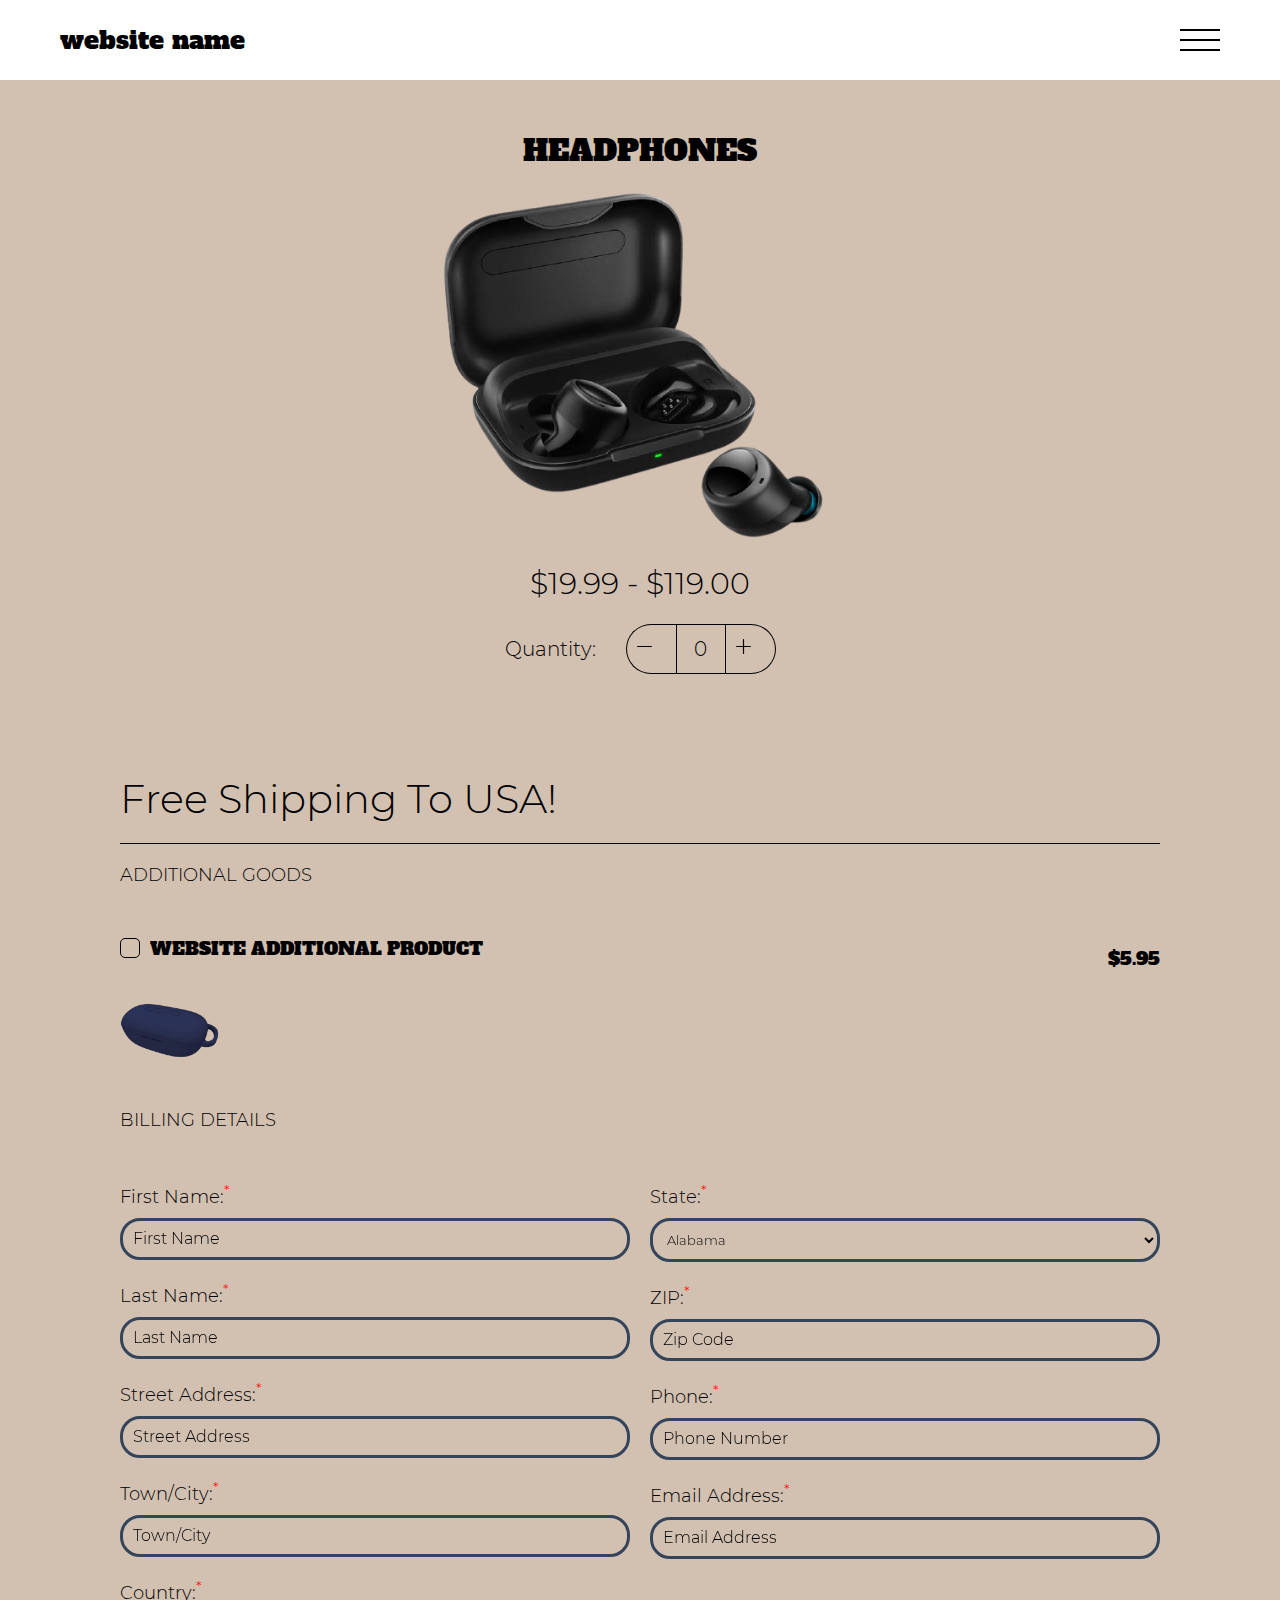
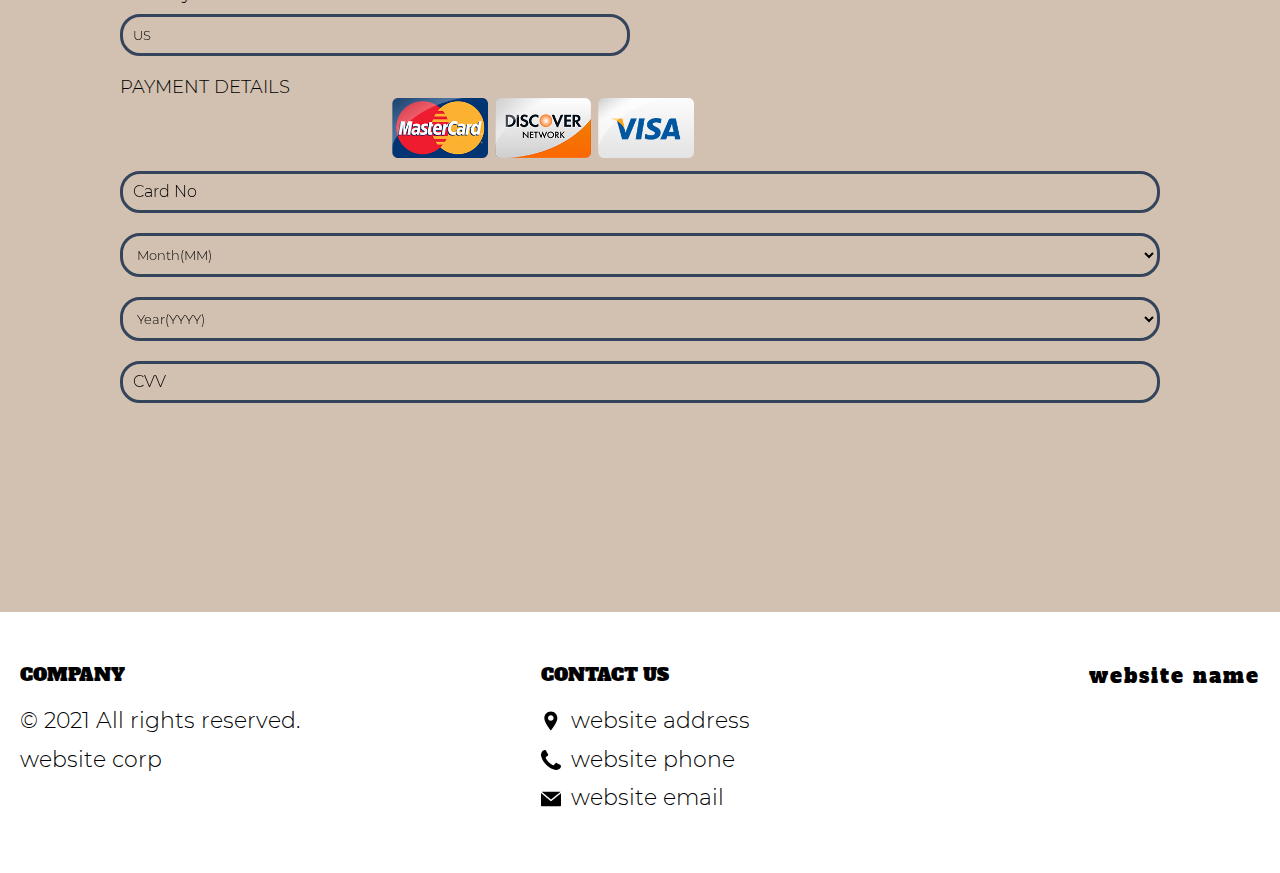
==== commit 9b062fde: "+" ====
--- a/buy.html
+++ b/buy.html
@@ -32,60 +32,60 @@
             <span class="bold">Product Prices</span>
           </p>
           <p class="text mb-0">
-            <span class="bold">1x <span class="js_website-name"></span></span> - $19.99
+            <span class="bold">1x Headphones</span> - $19.99
       
           </p>
           <p class="text mb-0">
-            <span class="bold">2x <span class="js_website-name"></span></span> - $24.99
+            <span class="bold">2x Headphones</span> - $24.99
       
           </p>
           <p class="text mb-0">
-            <span class="bold">3x <span class="js_website-name"></span></span> - $35.32
+            <span class="bold">3x Headphones</span> - $35.32
       
           </p>
           <p class="text mb-0">
-            <span class="bold">4x <span class="js_website-name"></span></span> - $39.99
+            <span class="bold">4x Headphones</span> - $39.99
       
           </p>
           <p class="text mb-0">
-            <span class="bold">5x <span class="js_website-name"></span></span> - $43.98
+            <span class="bold">5x Headphones</span> - $43.98
       
           </p>
           <p class="text mb-0">
-            <span class="bold">6x <span class="js_website-name"></span></span> - $49.95
+            <span class="bold">6x Headphones</span> - $49.95
       
           </p>
           <p class="text mb-0">
-            <span class="bold">7x <span class="js_website-name"></span></span> - $69.99
+            <span class="bold">7x Headphones</span> - $69.99
       
           </p>
           <p class="text mb-0">
-            <span class="bold">8x <span class="js_website-name"></span></span> - $79.99
+            <span class="bold">8x Headphones</span> - $79.99
       
           </p>
           <p class="text mb-0">
-            <span class="bold">9x <span class="js_website-name"></span></span> - $84.41
+            <span class="bold">9x Headphones</span> - $84.41
       
           </p>
           <p class="text mb-0">
-            <span class="bold">10x <span class="js_website-name"></span></span> - $89.99
+            <span class="bold">10x Headphones</span> - $89.99
       
           </p>
           <p class="text mb-0">
-            <span class="bold">11x <span class="js_website-name"></span></span> - $109.00
+            <span class="bold">11x Headphones</span> - $109.00
         
           </p>
           <p class="text terms__text-sm-mb">
-            <span class="bold">12x <span class="js_website-name"></span></span> - $119.00
+            <span class="bold">12x Headphones</span> - $119.00
         
           </p>
 
           <p class="text terms__text--mb">
-            You will see a charge from <span class="js_website-corp"></span> on your bank
+            You will see a charge from <span class="js_website-desc"></span> on your bank
             statement. Our Customer Service department reserves the right to
             offer promo codes for varied price points.
           </p>
-          <p class="policy__subtitle">Member User Agreement</p>
+          <p class="text bold">Member User Agreement</p>
           <p class="text">
             By placing an order through this website, you agree to the terms and
             conditions set for the below. Please read through these terms
@@ -96,13 +96,12 @@
           </p>
           <p class="text">
             This website is operated by <span class="js_website-corp"></span>. Throughout the
-            site, the terms “we”, “us” and “our” refer to New Headphones
-            Fashion. <span class="js_website-corp"></span> offers this
+            site, the terms “we”, “us” and “our” refer to <span class="js_website-corp"></span>. <span class="js_website-corp"></span> offers this
             website, including all information, tools and services available
             from this site to you, the user, conditioned upon your acceptance of
             all terms, conditions, policies and notices stated here.
           </p>
-          <p class="policy__subtitle">General Conditions</p>
+          <p class="text bold">General Conditions</p>
           <p class="text">
             We reserve the right to refuse service to anyone for any reason at
             any time.<br />
@@ -124,7 +123,7 @@
             The headings used in this agreement are included for convenience
             only and will not limit or otherwise affect these Terms.
           </p>
-          <p class="policy__subtitle">
+          <p class="text bold">
             Accuracy, Completeness and Timeliness of Information
           </p>
           <p class="text">
@@ -144,7 +143,7 @@
             information on our site. You agree that it is your responsibility to
             monitor changes to our site.
           </p>
-          <p class="policy__subtitle">
+          <p class="text bold">
             Modifications to the Service and Prices
           </p>
           <p class="text">
@@ -156,7 +155,7 @@
             modification, price change, suspension or discontinuance of the
             Service.
           </p>
-          <p class="policy__subtitle">Products or Services (If Applicable)</p>
+          <p class="text bold">Products or Services (If Applicable)</p>
           <p class="text">
             Certain products or services may be available exclusively online
             through the website. These products or services may have limited
@@ -180,7 +179,7 @@
             meet your expectations, or that any errors in the Service will be
             corrected.
           </p>
-          <p class="policy__subtitle">Shipping Terms</p>
+          <p class="text bold">Shipping Terms</p>
           <p class="text">
             Orders are generally shipped within 2 business days (Monday through
             Friday) using USPS standard mail service. Shipping time is estimated
@@ -188,16 +187,16 @@
             sent on Saturdays, Sundays, or any Holidays. We
             do not guarantee specific arrival dates or times.
           </p>
-          <p class="policy__subtitle">Credit Card Descriptor</p>
+          <p class="text bold">Credit Card Descriptor</p>
           <p class="text">
             By ordering Products from us, You authorize us to charge your credit
             card accordingly. Please be aware that the descriptor (or subject
             line) that appears on your credit card statement will appear as
-            <i class="js_website-corp"></i>. If You have any questions about the
+            <i class="js_website-desc"></i>. If You have any questions about the
             descriptor on Your credit card statement, please contact our
             customer service department.
           </p>
-          <p class="policy__subtitle">Return Policy</p>
+          <p class="text bold">Return Policy</p>
           <p class="text">
             In order to obtain your refund, contact customer service by phone
             and obtain an RMA (Return Merchandise Authorization) number to place
@@ -214,12 +213,12 @@
             days to show in your statement, depending on the speed of the
             processing bank.
           </p>
-          <p class="policy__subtitle">Return Address</p>
+          <p class="text bold">Return Address</p>
           <p class="text js_website-return-address"></p>
-          <p class="policy__subtitle">Refund Policy</p>
+          <p class="text bold">Refund Policy</p>
           <p class="text">
             We refund all cases of fraud and unauthorized transactions included
-            shipping and handling charges. Call <a href="" class="js_website-phone"></a> to obtain a refund.
+            shipping and handling charges. Call <a href="" class="link js_website-phone"></a> to obtain a refund.
             Additional refunds are issued at the discretion of the company.
             Customers are restricted to receiving a single refund per product
             ordered. Repetitive refunds are not permitted unless the product, as
@@ -236,7 +235,7 @@
             Our customer service department. Shipping and handling costs are not
             refundable.
           </p>
-          <p class="policy__subtitle">
+          <p class="text bold">
             Accuracy of Billing and Account Information
           </p>
           <p class="text">
@@ -259,7 +258,7 @@
             that we can complete your transactions and contact you as needed.
           </p>
           <p class="text">For more detail, please review our Returns Policy.</p>
-          <p class="policy__subtitle">Optional Tools</p>
+          <p class="text bold">Optional Tools</p>
           <p class="text">
             We may provide you with access to third-party tools over which we
             neither monitor nor have any control nor input.<br />
@@ -277,7 +276,7 @@
             resources). Such new features and/or services shall also be subject
             to these Terms of Service.
           </p>
-          <p class="policy__subtitle">Third-party Links</p>
+          <p class="text bold">Third-party Links</p>
           <p class="text">
             Certain content, products and services available via our Service may
             include materials from third-parties.<br />
@@ -295,7 +294,7 @@
             Complaints, claims, concerns, or questions regarding third-party
             products should be directed to the third-party.
           </p>
-          <p class="policy__subtitle">
+          <p class="text bold">
             User Comments, Feedback and Other Submissions
           </p>
           <p class="text">
@@ -327,12 +326,12 @@
             responsibility and assume no liability for any comments posted by
             you or any third-party.
           </p>
-          <p class="policy__subtitle">Personal Information</p>
+          <p class="text bold">Personal Information</p>
           <p class="text">
             Your submission of personal information through the store is
             governed by our Privacy Policy. View our Privacy Policy.
           </p>
-          <p class="policy__subtitle">Errors, Inaccuracies and Omissions</p>
+          <p class="text bold">Errors, Inaccuracies and Omissions</p>
           <p class="text">
             Occasionally there may be information on our site or in the Service
             that contains typographical errors, inaccuracies or omissions that
@@ -350,7 +349,7 @@
             related website, should be taken to indicate that all information in
             the Service or on any related website has been modified or updated.
           </p>
-          <p class="policy__subtitle">Prohibited Uses</p>
+          <p class="text bold">Prohibited Uses</p>
           <p class="text">
             In addition to other prohibitions as set forth in the Terms of
             Service, you are prohibited from using the site or its content: (a)
@@ -374,7 +373,7 @@
             use of the Service or any related website for violating any of the
             prohibited uses.
           </p>
-          <p class="policy__subtitle">
+          <p class="text bold">
             Disclaimer of Warranties; Limitation of Liability
           </p>
           <p class="text">
@@ -413,10 +412,9 @@
             or jurisdictions, our liability shall be limited to the maximum
             extent permitted by law.
           </p>
-          <p class="policy__subtitle">Indemnification</p>
-          <p class="text">
-            You agree to indemnify, defend and hold harmless New Headphones
-            Fashion and our parent, subsidiaries, affiliates, partners,
+          <p class="text bold">Indemnification</p>
+          <p class="text">
+            You agree to indemnify, defend and hold harmless <span class="js_website-corp"></span> and our parent, subsidiaries, affiliates, partners,
             officers, directors, agents, contractors, licensors, service
             providers, subcontractors, suppliers, interns and employees,
             harmless from any claim or demand, including reasonable attorneys’
@@ -425,7 +423,7 @@
             reference, or your violation of any law or the rights of a
             third-party.
           </p>
-          <p class="policy__subtitle">Severability</p>
+          <p class="text bold">Severability</p>
           <p class="text">
             In the event that any provision of these Terms of Service is
             determined to be unlawful, void or unenforceable, such provision
@@ -435,7 +433,7 @@
             affect the validity and enforceability of any other remaining
             provisions.
           </p>
-          <p class="policy__subtitle">Termination</p>
+          <p class="text bold">Termination</p>
           <p class="text">
             The obligations and liabilities of the parties incurred prior to the
             termination date shall survive the termination of this agreement for
@@ -451,7 +449,7 @@
             including the date of termination; and/or accordingly may deny you
             access to our Services (or any part thereof).
           </p>
-          <p class="policy__subtitle">Entire Agreement</p>
+          <p class="text bold">Entire Agreement</p>
           <p class="text">
             The failure of us to exercise or enforce any right or provision of
             these Terms of Service shall not constitute a waiver of such right
@@ -466,13 +464,13 @@
             Any ambiguities in the interpretation of these Terms of Service
             shall not be construed against the drafting party.
           </p>
-          <p class="policy__subtitle">Governing Law</p>
+          <p class="text bold">Governing Law</p>
           <p class="text">
             These Terms of Service and any separate agreements whereby we
             provide you Services shall be governed by and construed in
             accordance with the laws of WV.
           </p>
-          <p class="policy__subtitle">Changes to Terms of Service</p>
+          <p class="text bold">Changes to Terms of Service</p>
           <p class="text">
             You can review the most current version of the Terms of Service at
             any time at this page.<br />
@@ -483,7 +481,7 @@
             our website or the Service following the posting of any changes to
             these Terms of Service constitutes acceptance of those changes.
           </p>
-          <p class="policy__subtitle">Contact Information</p>
+          <p class="text bold">Contact Information</p>
           <p class="text">
             Questions about the Terms of Service should be sent to us at
             <a
@@ -508,10 +506,10 @@
             U.S. residents. Your personal data will be processed by us in the
             U.S.
           </p>
-          <h2 class="policy__subtitle">
+          <h2 class="text bold">
             Information Collection and Use of Collected Information
           </h2>
-          <p class="policy__subtitle">Website Visitors</p>
+          <p class="text bold">Website Visitors</p>
           <p class="text">
             We may collect certain non-personally identifiable information when
             you visit many of our Web pages, such as the type of browser you are
@@ -520,7 +518,7 @@
             the domain name of your Internet service provider (e.g., America
             Online, Earthlink).
           </p>
-          <p class="policy__subtitle">Website Customers</p>
+          <p class="text bold">Website Customers</p>
           <p class="text">
             In order to purchase products or services from us, we require that
             you provide us with certain personally identifiable information. The
@@ -532,7 +530,7 @@
             customer generated content and/or information about your interests
             in and use of various products, programs, and services.
           </p>
-          <p class="policy__subtitle">SMS Messages</p>
+          <p class="text bold">SMS Messages</p>
           <p class="text">
             Our Services feature the distribution of content to your cellular
             phone, and by registering with us, you agree to receive SMS messages
@@ -559,7 +557,7 @@
             rights or property; or protect the safety, rights, or property of
             our users.
           </p>
-          <p class="policy__subtitle">Your Choices</p>
+          <p class="text bold">Your Choices</p>
           <p class="text">
             As noted above, we may use the personally identifiable information
             we collect from you online to provide you with opportunities to
@@ -569,7 +567,7 @@
             instructions at the end of such e-mail communications. You may not
             opt out of service-related notifications.
           </p>
-          <p class="policy__subtitle">Cookies</p>
+          <p class="text bold">Cookies</p>
           <p class="text">
             To enhance your experience with our site, we may use "cookies" on
             our Web Site. Cookies are alphanumeric identifiers that we transfer
@@ -594,7 +592,7 @@
             cookies or similar devices might prevent you from accessing some of
             our content.
           </p>
-          <p class="policy__subtitle">Data Security</p>
+          <p class="text bold">Data Security</p>
           <p class="text">
             We have put in place certain physical, electronic, and managerial
             procedures to help prevent unauthorized access and maintain data
@@ -606,33 +604,36 @@
             from unauthorized access by third parties. Visitors of the Website
             and Customers use the site at their own risk.
           </p>
-          <p class="policy__subtitle">Changes to This Privacy Policy</p>
+          <p class="text bold">Changes to This Privacy Policy</p>
           <p class="text">
             We may, from time to time, update this privacy notice and such
             changes shall be effectively immediately and without further notice
             to you.
           </p>
-          <p class="policy__subtitle">Questions/Concerns?</p>
+          <p class="text bold">Questions/Concerns?</p>
           <p class="text">
             If you have any questions, comments, or concerns regarding our
-            privacy policy, please contact us at:<br />
-            Email:
-            <a
-              target="_blank"
-              class="policy__link js_website-email"
-              href=""
-              ></a>
-            <br />
-            Phone:
-            <a class="policy__link js_website-phone" href=""></a>
-          </p>
+            privacy policy, please contact us at:</p>
+            <p class="text">
+              Email:
+              <a
+                target="_blank"
+                class="policy__link js_website-email"
+                href=""
+                ></a>
+            </p>
+           
+            <p class="text">
+              Phone:
+              <a class="policy__link js_website-phone" href=""></a>
+            </p>
         </div>
       </div>
     </div>
     <div class="main-wrapper">
       <div class="header__wrapper">
         <header class="header">
-          <a href="./index.html" class="logo js_website-name">Headphones</a>
+          <a href="./index.html" class="logo js_website-name"></a>
           <button class="menu__btn js_menu__btn">
             <span></span>
           </button>
@@ -669,7 +670,7 @@
       <div class="bg buy__wrapper">
         <div class="container">
           <section class="buy">
-            <h1 class="sub-title js_website-name"></h1>
+            <h1 class="sub-title">Headphones</h1>
             <div class="buy__flex">
               <img src="./img/img6.png" class="buy__img" />
               <div class="buy__text-block">
@@ -1062,7 +1063,7 @@
                   <div class="label-block total js_total">
                     <span id="chosen" class="bold"> 
                       <span class="js_bottom-quantity"></span>
-                      <span class="js_website-name"></span>
+                      headphones
                   </span>
                     <span id="chosen_price" class="bold">$0.00</span>
                   </div>
@@ -1086,9 +1087,9 @@
                       <label for="terms_text" style="display: inline" class="checkbox__label">
                         <div class="rules">
                           By placing an order with us, you agree to our full
-                          <a class="policy__link" href="./terms.html">Terms And Conditions</a>
-                          &
-                          <a class="policy__link" href="./policy.html">Privacy Policy</a>, which explain that you will be
+                          Terms & Conditions
+                          and
+                          Privacy Policy, which explain that you will be
                           charged
                           <span id="terms_price">$0.00</span><span id="express_terms">
                             + $5.95 <span class="js_website-add"></span>
@@ -1098,7 +1099,7 @@
                           Service to free number at <a href="" class="policy__link js_website-phone"></a> or email us
                           at
                           <a href="/cdn-cgi/l/email-protection" class="policy__link js_website-email"></a>
-                          You will see a charge from <span class="js_website-corp"></span> on
+                          You will see a charge from <span class="js_website-desc"></span> on
                           your bank statement. Our Customer Service department
                           reserves the right to offer promo codes for varied
                           price points.
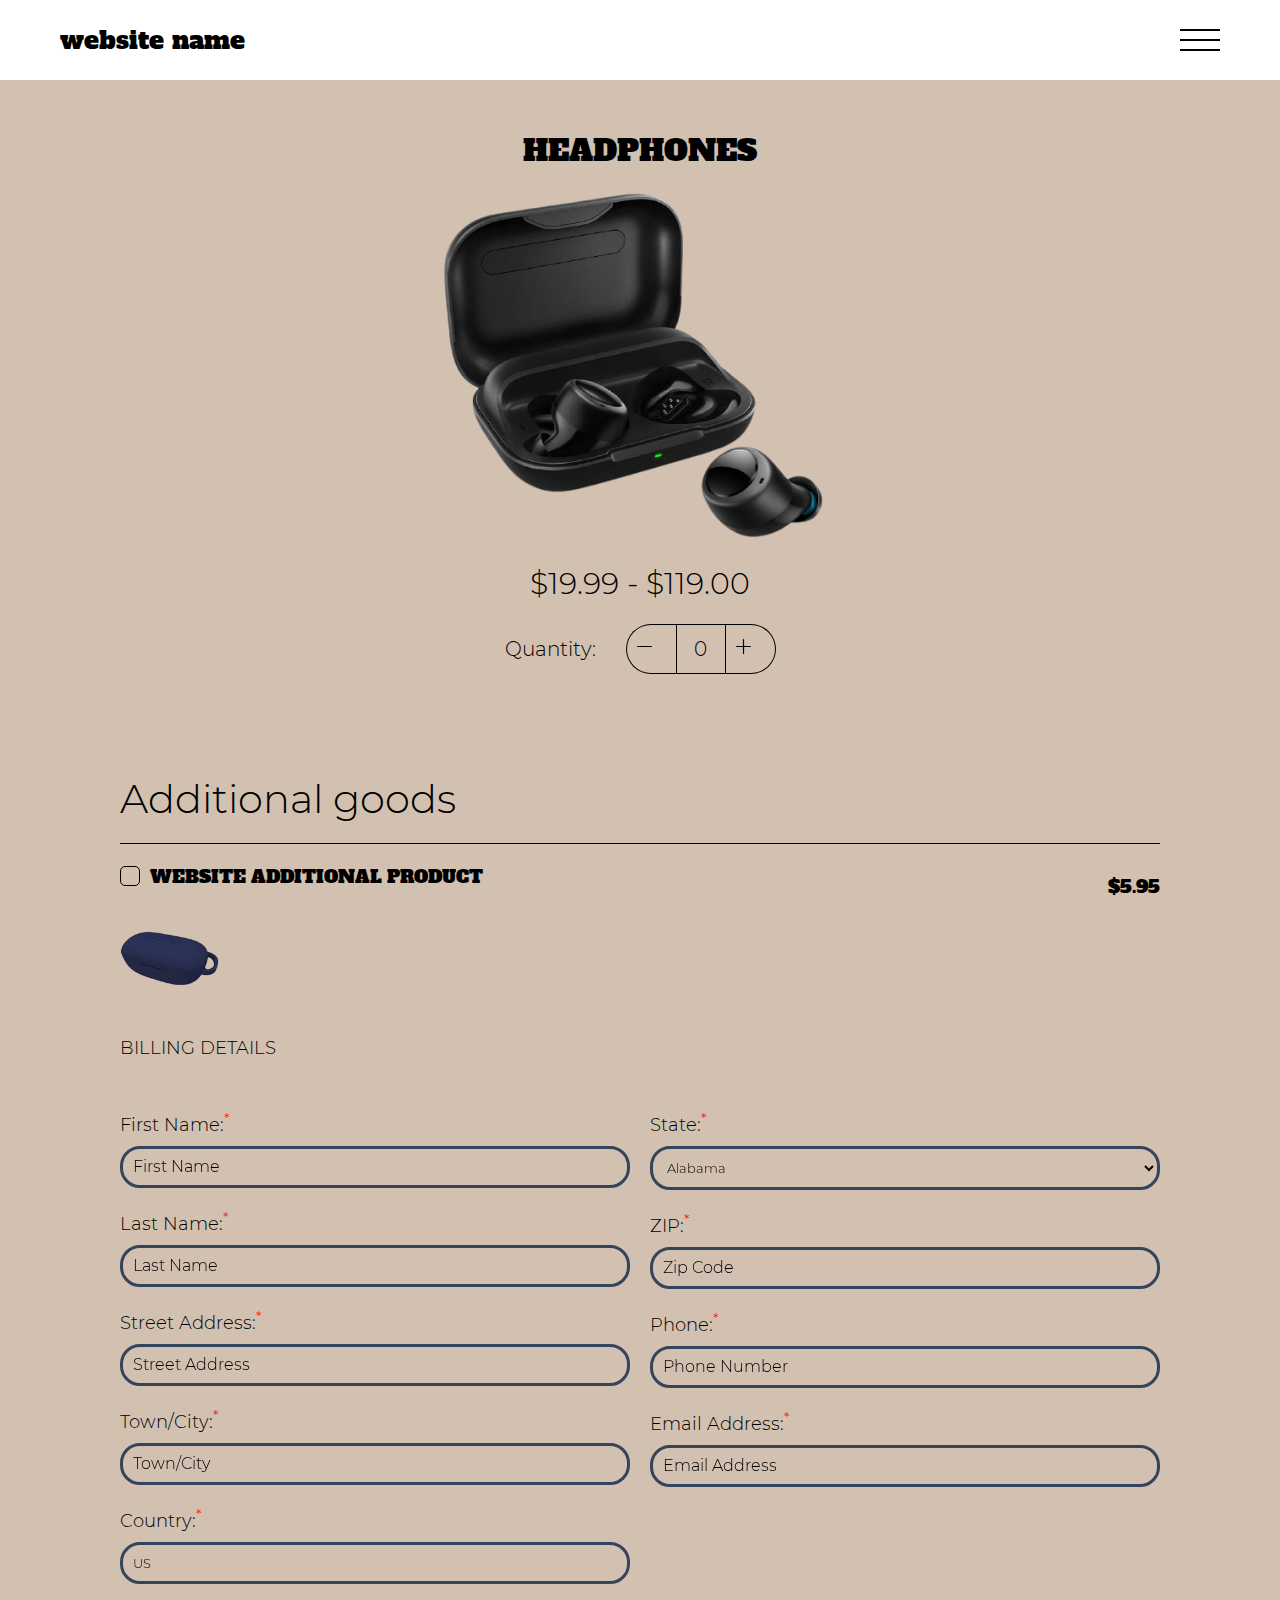
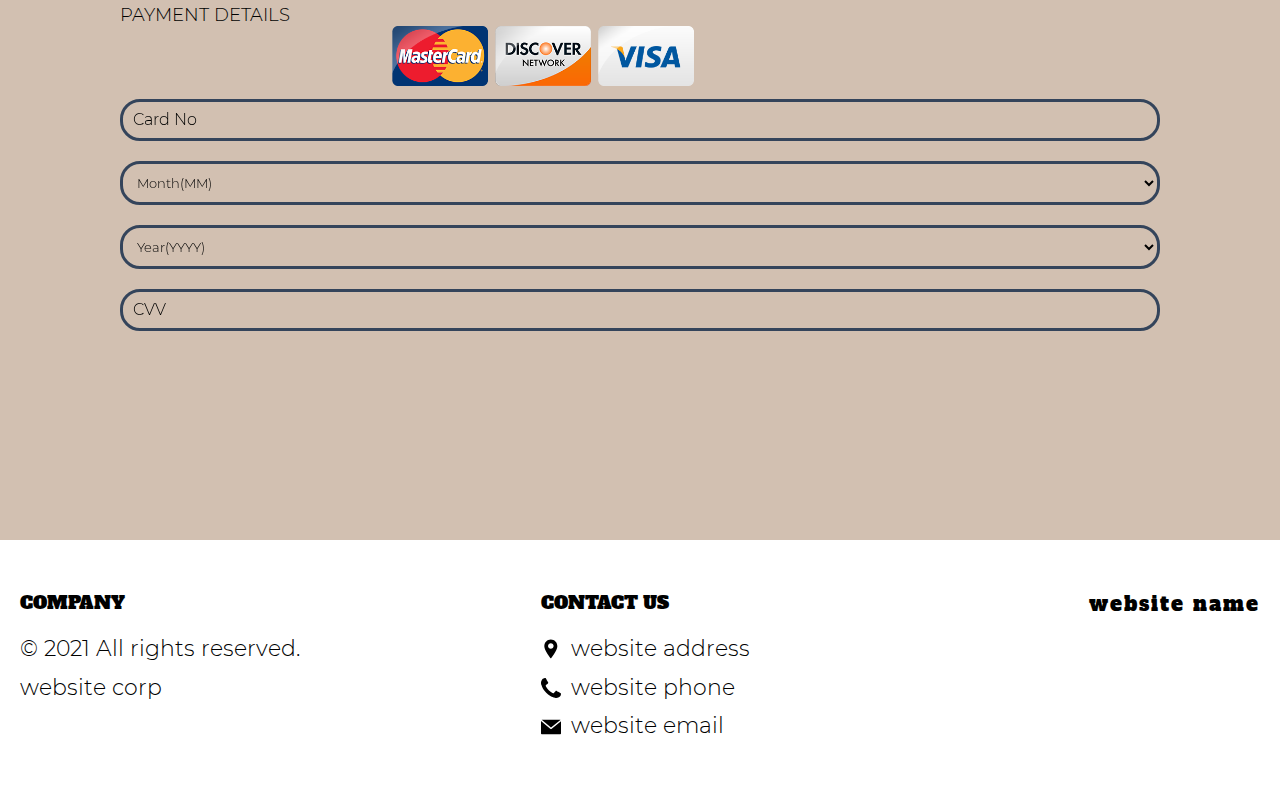
==== commit 0b7267b9: "+" ====
--- a/buy.html
+++ b/buy.html
@@ -678,12 +678,8 @@
                   <span style="display: inline-block" class="js_price"
                     >$19.99 - $119.00</span
                   >
-                  <span
-                    style="margin-bottom: 0"
-                    class="buy__title buy__title--cross js_original"
-                  ></span>
+                 
                 </h2>
-                <h2 class="buy__title buy__title-accent js_save"></h2>
                 <div id="quantity" class="quantity">
                   <label class="quantity_label"
                     >Quantity:
@@ -714,13 +710,11 @@
                       </div>
                       <input
                         type="number"
-                        min="0"
-                        size="3"
-                        maxlength="3"
+                        disabled
                         class="quantity__input js_quantity"
                         value="0"
                         data-line-id="1"
-                        max="10"
+                        
                       />
                       <div
                         class="
@@ -750,18 +744,16 @@
                     </div>
                   </label>
                 </div>
-                <p class="error-message js_error-message">
-                  Buy More and Save! Limited to 12 Only
-                </p>
+              
               </div>
             </div>
             <div class="main-form__wrapper">
               <div class="form__wrapper">
                 <div class="form">
-                  <h3 class="form__title">Free Shipping To USA!</h3>
+                 
 
                   <div>
-                    <h3 class="form__subtitle">Additional goods</h3>
+                    <h3 class="form__title">Additional goods</h3>
                     
                     <div class="case-block">
                       <div class="checkbox__label-wrap">
@@ -1095,7 +1087,7 @@
                             + $5.95 <span class="js_website-add"></span>
                           </span>
                           = <span id="total_2"> $0.00 </span><span id="handling">
-                            (No Shipping and handling costs)</span>. To cancel your order, please call our Customer
+                            (No Shipping and handling costs, via USPS)</span>. To cancel your order, please call our Customer
                           Service to free number at <a href="" class="policy__link js_website-phone"></a> or email us
                           at
                           <a href="/cdn-cgi/l/email-protection" class="policy__link js_website-email"></a>
